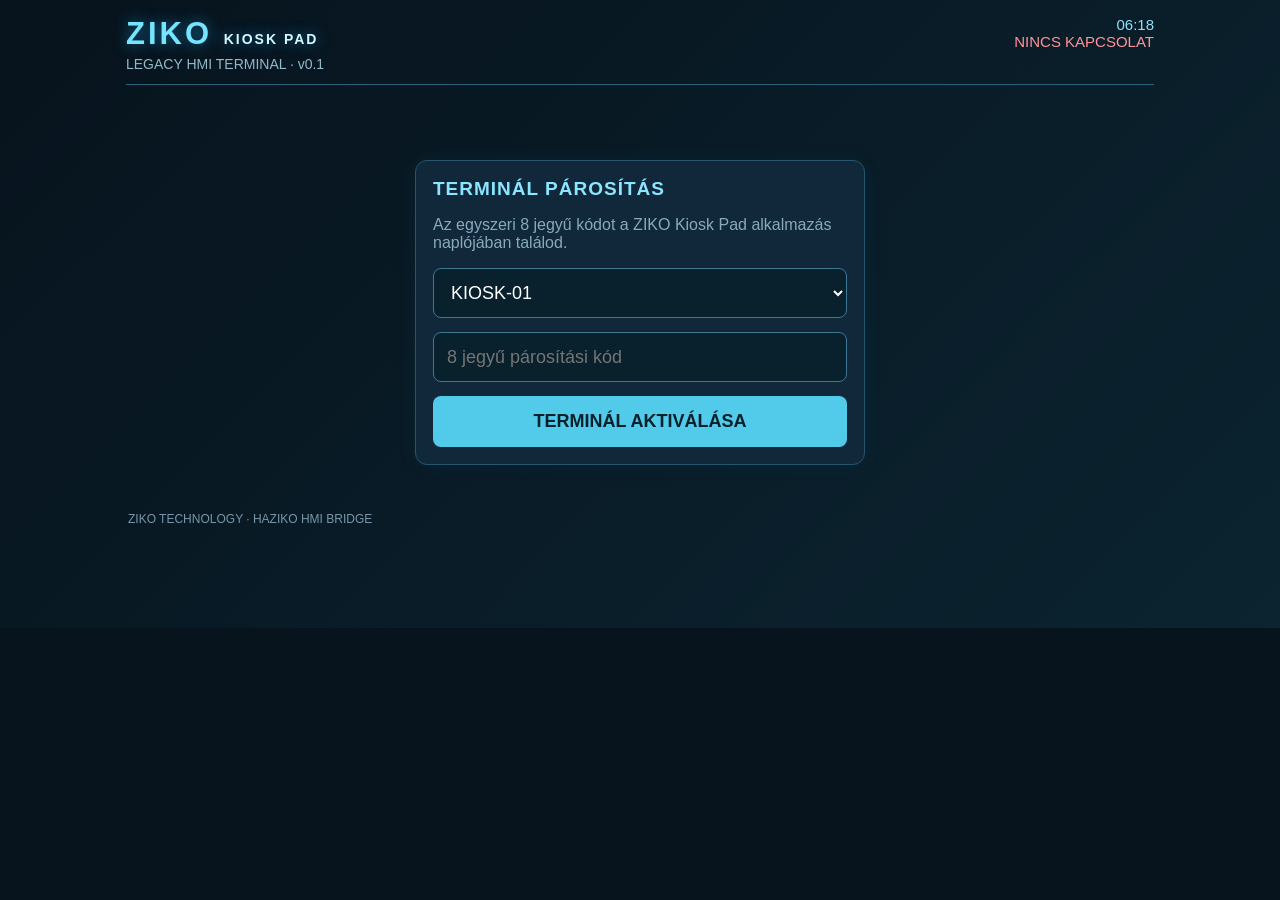
==== ziko_kiosk_pad/index.html @ 1f00a4eb "feat(kiosk): add standalone legacy iPad Kiosk Pad 0.1.0 HA app" ====
<!doctype html>
<html lang="hu"><head><meta charset="utf-8"><meta name="viewport" content="width=device-width,initial-scale=1,maximum-scale=1,user-scalable=no"><meta name="apple-mobile-web-app-capable" content="yes"><meta name="apple-mobile-web-app-status-bar-style" content="black"><title>ZIKO Kiosk Pad</title>
<style>
*{-webkit-box-sizing:border-box;box-sizing:border-box}html,body{margin:0;padding:0;min-height:100%;background:#07131d;color:#eaf8ff;font-family:Arial,Helvetica,sans-serif;-webkit-text-size-adjust:100%}body{background:linear-gradient(135deg,#07131d,#0b2430)}button,input,select{font-family:inherit;font-size:18px}button{cursor:pointer;-webkit-appearance:none}button:disabled{opacity:.4}.app{max-width:1060px;margin:0 auto;padding:16px 16px 90px}.top{border-bottom:1px solid #28617a;padding-bottom:12px;margin-bottom:16px}.brand{color:#75e4ff;font-size:31px;font-weight:bold;letter-spacing:3px;text-shadow:0 0 14px #146d9b}.brand span{color:#d4f8ff;font-size:14px;letter-spacing:2px}.sub{color:#91b9c9;font-size:14px;margin-top:4px}.status{float:right;color:#8fe0ff;font-size:15px;text-align:right}.green{color:#58e8b6!important}.red{color:#ff929a!important}.orange{color:#ffca7a!important}.panel{border:1px solid #28556c;background:#102839;border-radius:12px;padding:17px;margin:0 0 15px;box-shadow:0 0 19px rgba(13,139,192,.08)}.panel h2{font-size:19px;color:#8be5ff;letter-spacing:1px;margin:0 0 15px}.card{display:inline-block;vertical-align:top;width:48%;margin:0 1% 12px 0;padding:13px;min-height:94px;border:1px solid #35627a;background:#112f40;border-radius:10px}.card .name{font-size:17px;color:#e6f7fc;display:block}.card .value{display:block;color:#8bafc3;font-size:15px;margin-top:8px}.card .tag{display:inline-block;border-radius:18px;border:1px solid #36708b;padding:6px 10px;margin-top:8px;color:#8be1ff;font-size:14px}.card .tag.on{color:#63ffcd;border-color:#2da887;background:#134538}.card .tag.open{color:#ffba79;border-color:#d28f50;background:#402819}.card .tag.unknown{color:#9cbbc9;border-color:#476477}.card .ctrl{margin-top:10px;white-space:nowrap}.ctrl button{background:#16475e;color:#e6f9ff;border:1px solid #4291ad;border-radius:7px;padding:10px 16px;margin-right:7px;min-width:67px}.ctrl button.sel{border-color:#55efbc;color:#57ffd0;background:#124b3f}.muted{color:#88aabd}.warning{color:#ffcc81;font-size:14px;line-height:1.5}.notice{border-left:3px solid #ffb861;padding-left:12px}.nav{position:fixed;bottom:0;left:0;width:100%;background:#061522;border-top:1px solid #317c9b;text-align:center;padding:7px 3px}.nav button{display:inline-block;width:23%;padding:14px 1px;margin:0 .5%;font-size:13px;color:#9ccbdc;background:#102c3b;border:1px solid #2d6076;border-radius:8px;letter-spacing:1px}.nav button.active{color:#0a2230;background:#66d9f6;border-color:#66d9f6;font-weight:bold}.pair{max-width:450px;margin:35px auto}.pair input,.pair select{display:block;width:100%;height:50px;color:#fff;background:#08212c;border:1px solid #3d7896;border-radius:8px;padding:0 13px;margin-bottom:14px}.primary{background:#52cbea;color:#06212c;font-weight:bold;border:0;border-radius:8px;padding:15px;width:100%}.hidden{display:none!important}.foot{padding:12px 2px;color:#7897a9;font-size:12px}#message{min-height:24px;color:#f9bc7d;font-size:15px;margin:8px 0 12px}@media(max-width:560px){.brand{font-size:24px}.card{width:100%;margin-right:0}.nav button{font-size:11px;padding:13px 0}}
</style></head><body>
<div class="app"><div class="top"><div class="status"><span id="clock">--:--</span><div id="connection" class="orange">KAPCSOLÓDÁS...</div></div><div class="brand">ZIKO <span>KIOSK PAD</span></div><div class="sub"><span id="padName">LEGACY HMI TERMINAL</span> · v0.1</div></div>
<div id="message" role="status"></div>
<div id="pair" class="pair panel hidden"><h2>TERMINÁL PÁROSÍTÁS</h2><p class="muted">Az egyszeri 8 jegyű kódot a ZIKO Kiosk Pad alkalmazás naplójában találod.</p><form id="pairForm"><select id="pad" aria-label="Terminal"><option>KIOSK-01</option><option>KIOSK-02</option><option>KIOSK-03</option><option>KIOSK-04</option></select><input id="code" type="tel" pattern="[0-9]*" maxlength="8" placeholder="8 jegyű párosítási kód" autocomplete="off" required><button class="primary" type="submit">TERMINÁL AKTIVÁLÁSA</button></form></div>
<div id="main" class="hidden"><section id="home"><div class="panel"><h2>BEJÁRAT · NYÍLÁSZÁRÓK</h2><div id="contacts">Állapotok betöltése...</div></div><div class="panel"><h2>ZÁR ÁLLAPOTA</h2><div id="locks">Allapot betoltese...</div><p class="warning notice">Biztonsági üzem: zárvezérlés és riasztó kezelése még nincs engedélyezve.</p></div></section>
<section id="lights" class="hidden"><div class="panel"><h2>HÁZIKÓ · VILÁGÍTÁS</h2><div id="lightCards">Állapotok betöltése...</div><p class="muted">Az állapotok automatikusan frissülnek. A két gomb csak a kijelölt lámpát kapcsolja.</p></div></section>
<section id="media" class="hidden"><div class="panel"><h2>ZIKO MEDIA</h2><div id="mediaCards">Állapotok betöltése...</div></div></section>
<section id="system" class="hidden"><div class="panel"><h2>RENDSZER</h2><p>Kapcsolat: <strong id="sysConn">ellenorzes...</strong></p><p>Terminal: <strong id="sysPad">--</strong></p><p>Utolsó frissítés: <strong id="sysTime">--</strong></p><p class="warning">Az iPad nem tárol Home Assistant API-tokent. A fali terminálon csak az engedélyezett funkciók érhetők el.</p><button class="primary" id="reload" type="button">FELÜLET ÚJRATÖLTÉSE</button></div></section></div>
<div class="foot">ZIKO TECHNOLOGY · HAZIKO HMI BRIDGE</div></div>
<div class="nav hidden" id="nav"><button type="button" class="active" data-page="home">BEJARAT</button><button type="button" data-page="lights">FÉNYEK</button><button type="button" data-page="media">MEDIA</button><button type="button" data-page="system">RENDSZER</button></div>
<script>
(function(){'use strict';var active='home',paired=false,busy=false;function E(id){return document.getElementById(id);}function text(el,s){el.textContent=String(s);}function node(t,c){var el=document.createElement(t);if(c)el.className=c;return el;}function clear(el){while(el.firstChild)el.removeChild(el.firstChild);}function show(el,yes){el.className=el.className.replace(/\s*hidden/g,'')+(yes?'':' hidden');}function message(s){text(E('message'),s||'');}function request(method,path,data,cb){var x=new XMLHttpRequest();x.open(method,path,true);x.timeout=9000;x.setRequestHeader('X-ZIKO-Request','1');if(data)x.setRequestHeader('Content-Type','application/json');x.onreadystatechange=function(){if(x.readyState!==4)return;var o={};try{o=JSON.parse(x.responseText);}catch(ex){}cb(x.status>=200&&x.status<300,o,x.status);};x.ontimeout=function(){cb(false,{error:'Idotullepes'},0);};x.onerror=function(){cb(false,{error:'Kapcsolati hiba'},0);};x.send(data?JSON.stringify(data):null);}function conn(ok){text(E('connection'),ok?'HAZIKO ONLINE':'NINCS KAPCSOLAT');E('connection').className=ok?'green':'red';text(E('sysConn'),ok?'online':'offline');}function go(name){active=name;var names=['home','lights','media','system'];for(var i=0;i<names.length;i++)show(E(names[i]),names[i]===name);var nav=E('nav').getElementsByTagName('button');for(var j=0;j<nav.length;j++)nav[j].className=nav[j].getAttribute('data-page')===name?'active':'';}function stateTag(state,type){var t=node('span','tag'),s=state;if(state==='unavailable'||state==='unknown'||!state){s='NINCS ADAT';t.className+=' unknown';}else if(type==='contact'){s=state==='on'?'NYITVA':'ZÁRVA';if(state==='on')t.className+=' open';else t.className+=' on';}else if(type==='light'){s=state==='on'?'BEKAPCSOLVA':'KIKAPCSOLVA';if(state==='on')t.className+=' on';}else if(type==='lock'){s=state==='locked'?'ZÁRVA':state==='unlocked'?'NYITVA':'ISMERETLEN';if(state==='locked')t.className+=' on';if(state==='unlocked')t.className+=' open';}text(t,s);return t;}function command(id,action){if(busy)return;busy=true;message('Parancs küldése...');request('POST','/api/command',{id:id,action:action},function(ok,o){busy=false;if(!ok){message(o.error||'Parancshiba');conn(false);}else{message('Parancs elküldve');setTimeout(refresh,900);}});}function addBtn(parent,label,id,action,selected){var b=node('button',selected?'sel':'');b.type='button';text(b,label);b.onclick=function(){command(id,action);};parent.appendChild(b);}function cards(container,items,type){var target=E(container);clear(target);if(!items||!items.length){text(target,'Nincs adat');return;}for(var i=0;i<items.length;i++){var o=items[i],c=node('div','card'),n=node('span','name');text(n,o.label);c.appendChild(n);c.appendChild(stateTag(o.state,type));if(type==='light'){var ctr=node('div','ctrl');addBtn(ctr,'BE',o.id,'on',o.state==='on');addBtn(ctr,'KI',o.id,'off',o.state==='off');c.appendChild(ctr);}if(type==='media'){var controls=node('div','ctrl');addBtn(controls,'▶ / ❚❚',o.id,'play_pause',false);addBtn(controls,'−',o.id,'volume_down',false);addBtn(controls,'+',o.id,'volume_up',false);c.appendChild(controls);}target.appendChild(c);}}function refresh(){if(!paired)return;request('GET','/api/state',null,function(ok,o,status){conn(ok&&o.ok);if(ok&&o.ok){cards('contacts',o.items.contacts,'contact');cards('locks',o.items.locks,'lock');cards('lightCards',o.items.lights,'light');cards('mediaCards',o.items.media,'media');text(E('sysTime'),new Date(o.ts*1000).toLocaleTimeString());message('');}else{message(o.error||'A Házikó nem érhető el');if(status===401){paired=false;init();}}});}function init(){request('GET','/api/status',null,function(ok,o){paired=!!(ok&&o.paired);show(E('pair'),!paired);show(E('main'),paired);show(E('nav'),paired);if(paired){text(E('padName'),o.pad);text(E('sysPad'),o.pad);go('home');refresh();}else{conn(false);}});}E('pairForm').onsubmit=function(e){if(e&&e.preventDefault)e.preventDefault();request('POST','/api/pair',{code:E('code').value,pad:E('pad').value},function(ok,o){if(!ok){message(o.error||'Párosítás sikertelen');}else{E('code').value='';message('Terminál párosítva');init();}});return false;};E('reload').onclick=function(){window.location.reload(true);};var buttons=E('nav').getElementsByTagName('button');for(var i=0;i<buttons.length;i++){buttons[i].onclick=function(){go(this.getAttribute('data-page'));};}function clock(){var d=new Date();text(E('clock'),('0'+d.getHours()).slice(-2)+':'+('0'+d.getMinutes()).slice(-2));}clock();setInterval(clock,15000);setInterval(refresh,8000);init();})();
</script></body></html>
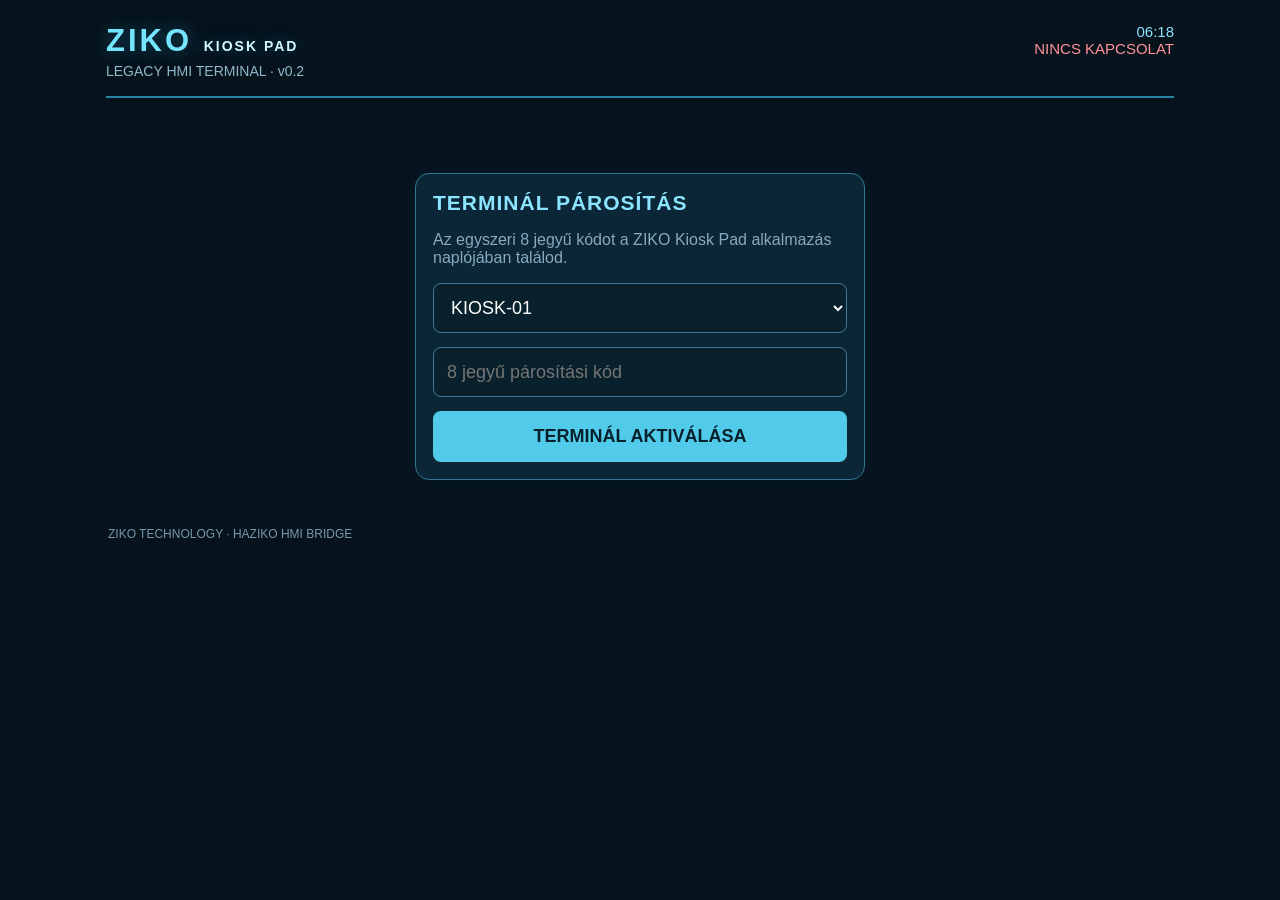
==== commit 7654a977: "feat(kiosk): v0.2 unified entrance HMI with guarded swipe and per-pad profiles" ====
--- a/ziko_kiosk_pad/index.html
+++ b/ziko_kiosk_pad/index.html
@@ -2,16 +2,74 @@
 <html lang="hu"><head><meta charset="utf-8"><meta name="viewport" content="width=device-width,initial-scale=1,maximum-scale=1,user-scalable=no"><meta name="apple-mobile-web-app-capable" content="yes"><meta name="apple-mobile-web-app-status-bar-style" content="black"><title>ZIKO Kiosk Pad</title>
 <style>
 *{-webkit-box-sizing:border-box;box-sizing:border-box}html,body{margin:0;padding:0;min-height:100%;background:#07131d;color:#eaf8ff;font-family:Arial,Helvetica,sans-serif;-webkit-text-size-adjust:100%}body{background:linear-gradient(135deg,#07131d,#0b2430)}button,input,select{font-family:inherit;font-size:18px}button{cursor:pointer;-webkit-appearance:none}button:disabled{opacity:.4}.app{max-width:1060px;margin:0 auto;padding:16px 16px 90px}.top{border-bottom:1px solid #28617a;padding-bottom:12px;margin-bottom:16px}.brand{color:#75e4ff;font-size:31px;font-weight:bold;letter-spacing:3px;text-shadow:0 0 14px #146d9b}.brand span{color:#d4f8ff;font-size:14px;letter-spacing:2px}.sub{color:#91b9c9;font-size:14px;margin-top:4px}.status{float:right;color:#8fe0ff;font-size:15px;text-align:right}.green{color:#58e8b6!important}.red{color:#ff929a!important}.orange{color:#ffca7a!important}.panel{border:1px solid #28556c;background:#102839;border-radius:12px;padding:17px;margin:0 0 15px;box-shadow:0 0 19px rgba(13,139,192,.08)}.panel h2{font-size:19px;color:#8be5ff;letter-spacing:1px;margin:0 0 15px}.card{display:inline-block;vertical-align:top;width:48%;margin:0 1% 12px 0;padding:13px;min-height:94px;border:1px solid #35627a;background:#112f40;border-radius:10px}.card .name{font-size:17px;color:#e6f7fc;display:block}.card .value{display:block;color:#8bafc3;font-size:15px;margin-top:8px}.card .tag{display:inline-block;border-radius:18px;border:1px solid #36708b;padding:6px 10px;margin-top:8px;color:#8be1ff;font-size:14px}.card .tag.on{color:#63ffcd;border-color:#2da887;background:#134538}.card .tag.open{color:#ffba79;border-color:#d28f50;background:#402819}.card .tag.unknown{color:#9cbbc9;border-color:#476477}.card .ctrl{margin-top:10px;white-space:nowrap}.ctrl button{background:#16475e;color:#e6f9ff;border:1px solid #4291ad;border-radius:7px;padding:10px 16px;margin-right:7px;min-width:67px}.ctrl button.sel{border-color:#55efbc;color:#57ffd0;background:#124b3f}.muted{color:#88aabd}.warning{color:#ffcc81;font-size:14px;line-height:1.5}.notice{border-left:3px solid #ffb861;padding-left:12px}.nav{position:fixed;bottom:0;left:0;width:100%;background:#061522;border-top:1px solid #317c9b;text-align:center;padding:7px 3px}.nav button{display:inline-block;width:23%;padding:14px 1px;margin:0 .5%;font-size:13px;color:#9ccbdc;background:#102c3b;border:1px solid #2d6076;border-radius:8px;letter-spacing:1px}.nav button.active{color:#0a2230;background:#66d9f6;border-color:#66d9f6;font-weight:bold}.pair{max-width:450px;margin:35px auto}.pair input,.pair select{display:block;width:100%;height:50px;color:#fff;background:#08212c;border:1px solid #3d7896;border-radius:8px;padding:0 13px;margin-bottom:14px}.primary{background:#52cbea;color:#06212c;font-weight:bold;border:0;border-radius:8px;padding:15px;width:100%}.hidden{display:none!important}.foot{padding:12px 2px;color:#7897a9;font-size:12px}#message{min-height:24px;color:#f9bc7d;font-size:15px;margin:8px 0 12px}@media(max-width:560px){.brand{font-size:24px}.card{width:100%;margin-right:0}.nav button{font-size:11px;padding:13px 0}}
+
+/* ZIKO HMI v0.2: iOS9 Safari touch-first */
+html,body{-webkit-tap-highlight-color:transparent}
+body{background:#06131d}
+.app{padding:16px 16px 104px;max-width:1100px}
+.top{border-bottom:2px solid #2783a0;padding:7px 0 17px}
+.brand{text-shadow:0 0 18px rgba(62,205,255,.35)}
+.panel{background:#0b2636;border:1px solid #307692;border-radius:14px}
+.panel h2{font-size:21px}
+.entry-panel{border-color:#39b6ca;box-shadow:0 0 20px rgba(45,181,222,.18)}
+.entry-panel h2{font-size:24px;color:#9aefff}
+.entry-sub{color:#90c4d8;font-size:15px}
+.entry-row{padding:15px 0 3px;border-top:1px solid #28647f}
+.entry-row h3{margin:0 0 11px;font-size:14px;letter-spacing:2px;color:#74e9ff}
+.entry-row .card{width:31%;margin:0 1% 11px 0;min-height:82px;background:#0c3041}
+.entry-row .card .name{font-size:15px}
+.entry-row .tag{font-size:13px}
+.entry-summary{color:#69eaba;padding:3px 0 14px;font-size:16px;font-weight:bold}
+.entry-lock .card{width:100%;margin-right:0;min-height:79px}
+.unlock-title{color:#8ee7fa;font-size:13px;letter-spacing:2px}
+.slide-track{position:relative;height:68px;max-width:600px;width:100%;background:#081b29;border:1px solid #3988ac;border-radius:40px;overflow:hidden;-webkit-user-select:none;user-select:none}
+.slide-fill{position:absolute;top:0;left:0;width:0;height:100%;background:#116f91;opacity:.7;transition:width .27s ease;-webkit-transition:width .27s ease}
+.slide-knob{position:absolute;z-index:2;top:4px;left:4px;width:57px;height:57px;border:1px solid #b8faff;border-radius:40px;background:#6cd6f3;box-shadow:0 0 16px #2687a4;text-align:center;color:#082532;font-size:32px;font-weight:bold;line-height:55px;cursor:move;transition:left .27s ease;-webkit-transition:left .27s ease}
+.slide-track.drag .slide-knob,.slide-track.drag .slide-fill{transition:none;-webkit-transition:none}
+.slide-label{position:absolute;left:70px;right:5px;top:25px;text-align:center;color:#cfecf5;font-size:14px;pointer-events:none}
+.slide-info{min-height:31px;color:#ffca81;line-height:1.4;margin:13px 0 4px;font-size:14px}
+.profiletag{float:right;border:1px solid #387d94;border-radius:15px;color:#9ac9d6;font-size:11px;padding:6px 9px}
+.profilehint{color:#94bcc9;font-size:14px}
+.quick-panel .card{width:31%;min-height:133px}
+.quick-panel .ctrl button,.card .ctrl button{min-width:64px;min-height:46px}
+.nav{border-top:2px solid #297b97}
+.nav button{min-height:53px}
+@media(max-width:760px){.entry-row .card,.quick-panel .card{width:48%}.brand{font-size:27px}}
+@media(max-width:520px){.entry-row .card,.quick-panel .card{width:100%}.slide-label{font-size:11px;top:26px}}
 </style></head><body>
-<div class="app"><div class="top"><div class="status"><span id="clock">--:--</span><div id="connection" class="orange">KAPCSOLÓDÁS...</div></div><div class="brand">ZIKO <span>KIOSK PAD</span></div><div class="sub"><span id="padName">LEGACY HMI TERMINAL</span> · v0.1</div></div>
+<div class="app"><div class="top"><div class="status"><span id="clock">--:--</span><div id="connection" class="orange">KAPCSOLÓDÁS...</div></div><div class="brand">ZIKO <span>KIOSK PAD</span></div><div class="sub"><span id="padName">LEGACY HMI TERMINAL</span> · v0.2</div></div>
 <div id="message" role="status"></div>
 <div id="pair" class="pair panel hidden"><h2>TERMINÁL PÁROSÍTÁS</h2><p class="muted">Az egyszeri 8 jegyű kódot a ZIKO Kiosk Pad alkalmazás naplójában találod.</p><form id="pairForm"><select id="pad" aria-label="Terminal"><option>KIOSK-01</option><option>KIOSK-02</option><option>KIOSK-03</option><option>KIOSK-04</option></select><input id="code" type="tel" pattern="[0-9]*" maxlength="8" placeholder="8 jegyű párosítási kód" autocomplete="off" required><button class="primary" type="submit">TERMINÁL AKTIVÁLÁSA</button></form></div>
-<div id="main" class="hidden"><section id="home"><div class="panel"><h2>BEJÁRAT · NYÍLÁSZÁRÓK</h2><div id="contacts">Állapotok betöltése...</div></div><div class="panel"><h2>ZÁR ÁLLAPOTA</h2><div id="locks">Allapot betoltese...</div><p class="warning notice">Biztonsági üzem: zárvezérlés és riasztó kezelése még nincs engedélyezve.</p></div></section>
+<div id="main" class="hidden"><section id="home">
+<div class="panel entry-panel" id="entryPanel">
+<h2>ZIKO ACCESS · BEJÁRAT</h2><p class="entry-sub">Ajtók, ablakok és a bejárati zár egyetlen blokkban.</p>
+<div class="entry-summary" id="entrySummary">Állapotok betöltése...</div>
+<div class="entry-row"><h3>AJTÓK</h3><div id="entryDoors">Betöltés...</div></div>
+<div class="entry-row"><h3>ABLAKOK</h3><div id="entryWindows">Betöltés...</div></div>
+<div class="entry-row entry-lock"><h3>BEJÁRATI AJTÓ ZÁRJA</h3><div id="entryLocks">Betöltés...</div>
+<p class="unlock-title">NYITÁS · BALRÓL JOBBRA</p>
+<div id="slideTrack" class="slide-track" role="group" aria-label="Ajtónyitás csúsztatással"><div class="slide-fill" id="slideFill"></div><div class="slide-knob" id="slideKnob" tabindex="0" role="button" aria-label="Húzd jobbra a nyitáshoz">&#187;</div><div class="slide-label">HÚZD JOBBRA A NYITÁSHOZ</div></div>
+<p id="slideInfo" class="slide-info">Védett nyitási kapcsolat előkészítés alatt: tényleges nyitás még tiltva.</p></div></div>
+<div class="panel quick-panel"><span class="profiletag">LEGACY HMI</span><h2 id="homeTitle">KIOSK-01 · BEJÁRAT</h2><p class="profilehint" id="homeHint">Személyre szabott gyorsvezérlők</p><div id="homeQuick">Betöltés...</div></div>
+</section>
 <section id="lights" class="hidden"><div class="panel"><h2>HÁZIKÓ · VILÁGÍTÁS</h2><div id="lightCards">Állapotok betöltése...</div><p class="muted">Az állapotok automatikusan frissülnek. A két gomb csak a kijelölt lámpát kapcsolja.</p></div></section>
 <section id="media" class="hidden"><div class="panel"><h2>ZIKO MEDIA</h2><div id="mediaCards">Állapotok betöltése...</div></div></section>
 <section id="system" class="hidden"><div class="panel"><h2>RENDSZER</h2><p>Kapcsolat: <strong id="sysConn">ellenorzes...</strong></p><p>Terminal: <strong id="sysPad">--</strong></p><p>Utolsó frissítés: <strong id="sysTime">--</strong></p><p class="warning">Az iPad nem tárol Home Assistant API-tokent. A fali terminálon csak az engedélyezett funkciók érhetők el.</p><button class="primary" id="reload" type="button">FELÜLET ÚJRATÖLTÉSE</button></div></section></div>
 <div class="foot">ZIKO TECHNOLOGY · HAZIKO HMI BRIDGE</div></div>
 <div class="nav hidden" id="nav"><button type="button" class="active" data-page="home">BEJARAT</button><button type="button" data-page="lights">FÉNYEK</button><button type="button" data-page="media">MEDIA</button><button type="button" data-page="system">RENDSZER</button></div>
 <script>
-(function(){'use strict';var active='home',paired=false,busy=false;function E(id){return document.getElementById(id);}function text(el,s){el.textContent=String(s);}function node(t,c){var el=document.createElement(t);if(c)el.className=c;return el;}function clear(el){while(el.firstChild)el.removeChild(el.firstChild);}function show(el,yes){el.className=el.className.replace(/\s*hidden/g,'')+(yes?'':' hidden');}function message(s){text(E('message'),s||'');}function request(method,path,data,cb){var x=new XMLHttpRequest();x.open(method,path,true);x.timeout=9000;x.setRequestHeader('X-ZIKO-Request','1');if(data)x.setRequestHeader('Content-Type','application/json');x.onreadystatechange=function(){if(x.readyState!==4)return;var o={};try{o=JSON.parse(x.responseText);}catch(ex){}cb(x.status>=200&&x.status<300,o,x.status);};x.ontimeout=function(){cb(false,{error:'Idotullepes'},0);};x.onerror=function(){cb(false,{error:'Kapcsolati hiba'},0);};x.send(data?JSON.stringify(data):null);}function conn(ok){text(E('connection'),ok?'HAZIKO ONLINE':'NINCS KAPCSOLAT');E('connection').className=ok?'green':'red';text(E('sysConn'),ok?'online':'offline');}function go(name){active=name;var names=['home','lights','media','system'];for(var i=0;i<names.length;i++)show(E(names[i]),names[i]===name);var nav=E('nav').getElementsByTagName('button');for(var j=0;j<nav.length;j++)nav[j].className=nav[j].getAttribute('data-page')===name?'active':'';}function stateTag(state,type){var t=node('span','tag'),s=state;if(state==='unavailable'||state==='unknown'||!state){s='NINCS ADAT';t.className+=' unknown';}else if(type==='contact'){s=state==='on'?'NYITVA':'ZÁRVA';if(state==='on')t.className+=' open';else t.className+=' on';}else if(type==='light'){s=state==='on'?'BEKAPCSOLVA':'KIKAPCSOLVA';if(state==='on')t.className+=' on';}else if(type==='lock'){s=state==='locked'?'ZÁRVA':state==='unlocked'?'NYITVA':'ISMERETLEN';if(state==='locked')t.className+=' on';if(state==='unlocked')t.className+=' open';}text(t,s);return t;}function command(id,action){if(busy)return;busy=true;message('Parancs küldése...');request('POST','/api/command',{id:id,action:action},function(ok,o){busy=false;if(!ok){message(o.error||'Parancshiba');conn(false);}else{message('Parancs elküldve');setTimeout(refresh,900);}});}function addBtn(parent,label,id,action,selected){var b=node('button',selected?'sel':'');b.type='button';text(b,label);b.onclick=function(){command(id,action);};parent.appendChild(b);}function cards(container,items,type){var target=E(container);clear(target);if(!items||!items.length){text(target,'Nincs adat');return;}for(var i=0;i<items.length;i++){var o=items[i],c=node('div','card'),n=node('span','name');text(n,o.label);c.appendChild(n);c.appendChild(stateTag(o.state,type));if(type==='light'){var ctr=node('div','ctrl');addBtn(ctr,'BE',o.id,'on',o.state==='on');addBtn(ctr,'KI',o.id,'off',o.state==='off');c.appendChild(ctr);}if(type==='media'){var controls=node('div','ctrl');addBtn(controls,'▶ / ❚❚',o.id,'play_pause',false);addBtn(controls,'−',o.id,'volume_down',false);addBtn(controls,'+',o.id,'volume_up',false);c.appendChild(controls);}target.appendChild(c);}}function refresh(){if(!paired)return;request('GET','/api/state',null,function(ok,o,status){conn(ok&&o.ok);if(ok&&o.ok){cards('contacts',o.items.contacts,'contact');cards('locks',o.items.locks,'lock');cards('lightCards',o.items.lights,'light');cards('mediaCards',o.items.media,'media');text(E('sysTime'),new Date(o.ts*1000).toLocaleTimeString());message('');}else{message(o.error||'A Házikó nem érhető el');if(status===401){paired=false;init();}}});}function init(){request('GET','/api/status',null,function(ok,o){paired=!!(ok&&o.paired);show(E('pair'),!paired);show(E('main'),paired);show(E('nav'),paired);if(paired){text(E('padName'),o.pad);text(E('sysPad'),o.pad);go('home');refresh();}else{conn(false);}});}E('pairForm').onsubmit=function(e){if(e&&e.preventDefault)e.preventDefault();request('POST','/api/pair',{code:E('code').value,pad:E('pad').value},function(ok,o){if(!ok){message(o.error||'Párosítás sikertelen');}else{E('code').value='';message('Terminál párosítva');init();}});return false;};E('reload').onclick=function(){window.location.reload(true);};var buttons=E('nav').getElementsByTagName('button');for(var i=0;i<buttons.length;i++){buttons[i].onclick=function(){go(this.getAttribute('data-page'));};}function clock(){var d=new Date();text(E('clock'),('0'+d.getHours()).slice(-2)+':'+('0'+d.getMinutes()).slice(-2));}clock();setInterval(clock,15000);setInterval(refresh,8000);init();})();
+(function(){'use strict';var active='home',paired=false,busy=false,currentPad='KIOSK-01',online=false,refreshing=false;function E(id){return document.getElementById(id);}function text(el,s){el.textContent=String(s);}function node(t,c){var el=document.createElement(t);if(c)el.className=c;return el;}function clear(el){while(el.firstChild)el.removeChild(el.firstChild);}function show(el,yes){el.className=el.className.replace(/\s*hidden/g,'')+(yes?'':' hidden');}function message(s){text(E('message'),s||'');}function request(method,path,data,cb){var x=new XMLHttpRequest();x.open(method,path,true);x.timeout=9000;x.setRequestHeader('X-ZIKO-Request','1');if(data)x.setRequestHeader('Content-Type','application/json');x.onreadystatechange=function(){if(x.readyState!==4)return;var o={};try{o=JSON.parse(x.responseText);}catch(ex){}cb(x.status>=200&&x.status<300,o,x.status);};x.ontimeout=function(){cb(false,{error:'Idotullepes'},0);};x.onerror=function(){cb(false,{error:'Kapcsolati hiba'},0);};x.send(data?JSON.stringify(data):null);}function conn(ok){online=!!ok;text(E('connection'),ok?'HAZIKO ONLINE':'NINCS KAPCSOLAT');E('connection').className=ok?'green':'red';text(E('sysConn'),ok?'online':'offline');var bs=E('main').getElementsByTagName('button');for(var i=0;i<bs.length;i++){if(bs[i].getAttribute('data-command')==='1')bs[i].disabled=!online;}}function go(name){var names=['home','lights','media','system'];if(names.indexOf(name)<0)name='home';active=name;for(var i=0;i<names.length;i++)show(E(names[i]),names[i]===name);var nav=E('nav').getElementsByTagName('button');for(var j=0;j<nav.length;j++)nav[j].className=nav[j].getAttribute('data-page')===name?'active':'';try{localStorage.setItem('ziko.tab.'+currentPad,name);}catch(e){}}function stateTag(state,type){var t=node('span','tag'),s=state;if(state==='unavailable'||state==='unknown'||!state){s='NINCS ADAT';t.className+=' unknown';}else if(type==='contact'){s=state==='on'?'NYITVA':'ZÁRVA';if(state==='on')t.className+=' open';else t.className+=' on';}else if(type==='light'){s=state==='on'?'BEKAPCSOLVA':'KIKAPCSOLVA';if(state==='on')t.className+=' on';}else if(type==='lock'){s=state==='locked'?'ZÁRVA':state==='unlocked'?'NYITVA':'ISMERETLEN';if(state==='locked')t.className+=' on';if(state==='unlocked')t.className+=' open';}text(t,s);return t;}function command(id,action){if(!online){message('A Házikó offline.');return;}if(busy)return;busy=true;message('Parancs küldése...');request('POST','/api/command',{id:id,action:action},function(ok,o){busy=false;if(!ok){message(o.error||'Parancshiba');conn(false);}else{message('Parancs elküldve');setTimeout(refresh,900);}});}function addBtn(parent,label,id,action,selected){var b=node('button',selected?'sel':'');b.type='button';b.setAttribute('data-command','1');b.disabled=!online;text(b,label);b.onclick=function(){command(id,action);};parent.appendChild(b);}function cards(container,items,type){var target=E(container);clear(target);if(!items||!items.length){text(target,'Nincs adat');return;}for(var i=0;i<items.length;i++){var o=items[i],c=node('div','card'),n=node('span','name');text(n,o.label);c.appendChild(n);c.appendChild(stateTag(o.state,type));if(type==='light'){var ctr=node('div','ctrl');addBtn(ctr,'BE',o.id,'on',o.state==='on');addBtn(ctr,'KI',o.id,'off',o.state==='off');c.appendChild(ctr);}if(type==='media'){var controls=node('div','ctrl');addBtn(controls,'▶ / ❚❚',o.id,'play_pause',false);addBtn(controls,'−',o.id,'volume_down',false);addBtn(controls,'+',o.id,'volume_up',false);c.appendChild(controls);}target.appendChild(c);}}
+function profileSetup(){var ps={'KIOSK-01':{name:'BEJÁRAT',hint:'Előszoba · fények · nyílászárók',ids:['light.awox_eglo_zm_rgb_tw','light.led_izzo_wifi_2','light.furdoszoba_furdoszoba_lampa_hb_1_kapcsolo']},'KIOSK-02':{name:'NAGYSZOBA',hint:'Nagyszoba · fények · TV',ids:['light.led_izzo_wifi','light.nagyszoba_osszes_feny','media_player.nagyszoba_nagyszoba_tv']},'KIOSK-03':{name:'KONYHA',hint:'Konyha · nappali',ids:['light.awox_eglo_zm_rgb_tw','light.led_izzo_wifi_2']},'KIOSK-04':{name:'MÉDIA',hint:'TV · média',ids:['media_player.nagyszoba_nagyszoba_tv','light.nagyszoba_osszes_feny']}};var p=ps[currentPad]||ps['KIOSK-01'];text(E('homeTitle'),currentPad+' · '+p.name);text(E('homeHint'),p.hint);show(E('entryPanel'),currentPad==='KIOSK-01');return p;}
+function quick(items){var p=profileSetup(),target=E('homeQuick'),all=(items.lights||[]).concat(items.media||[]);clear(target);for(var i=0;i<p.ids.length;i++){var o=null;for(var j=0;j<all.length;j++)if(all[j].id===p.ids[i]){o=all[j];break;}if(!o)continue;var typ=o.id.indexOf('media_player.')===0?'media':'light',card=node('div','card'),title=node('span','name'),ctrl=node('div','ctrl');text(title,o.label);card.appendChild(title);card.appendChild(stateTag(o.state,typ));if(typ==='light'){addBtn(ctrl,'BE',o.id,'on',o.state==='on');addBtn(ctrl,'KI',o.id,'off',o.state==='off');}else{addBtn(ctrl,'▶ / ❚❚',o.id,'play_pause',false);addBtn(ctrl,'−',o.id,'volume_down',false);addBtn(ctrl,'+',o.id,'volume_up',false);}card.appendChild(ctrl);target.appendChild(card);}if(!target.firstChild)text(target,'Nincs elérhető eszköz.');}
+function entry(items){var c=items.contacts||[],doors=[],windows=[],opened=0,missing=0;for(var i=0;i<c.length;i++){var v=c[i];if(v.state==='on')opened++;if(v.state==='unavailable'||v.state==='unknown')missing++;if(v.id==='binary_sensor.ewelink_snzb_04p_contact'||v.id==='binary_sensor.ewelink_snzb_04p_contact_2'||v.id==='binary_sensor.door_sensor_ajto')doors.push(v);else windows.push(v);}cards('entryDoors',doors,'contact');cards('entryWindows',windows,'contact');cards('entryLocks',items.locks,'lock');text(E('entrySummary'),opened?'NYITOTT NYÍLÁSZÁRÓ: '+opened:missing?'NINCS NYITOTT ÉRZÉKELŐ · '+missing+' NINCS ADAT':'MINDEN NYÍLÁSZÁRÓ ZÁRVA');E('entrySummary').className='entry-summary '+(opened||missing?'orange':'green');}
+function savedPage(){var t='home';try{t=localStorage.getItem('ziko.tab.'+currentPad)||'home';}catch(e){}return t;}
+function setupSlide(){var track=E('slideTrack'),knob=E('slideKnob'),fill=E('slideFill'),info=E('slideInfo'),drag=false,x=0,delta=0;
+function maximum(){return Math.max(1,track.offsetWidth-knob.offsetWidth-8);}
+function point(e){if(e.touches&&e.touches.length)return e.touches[0].pageX;if(e.changedTouches&&e.changedTouches.length)return e.changedTouches[0].pageX;return e.pageX||0;}
+function reset(){drag=false;track.className='slide-track';knob.style.left='4px';fill.style.width='0px';}
+function start(e){if(!paired||!online||currentPad!=='KIOSK-01'){text(info,'Nincs kapcsolat vagy jogosult terminál.');return;}x=point(e);delta=0;drag=true;track.className='slide-track drag';if(e.preventDefault)e.preventDefault();}
+function move(e){if(!drag)return;delta=Math.min(maximum(),Math.max(0,point(e)-x));knob.style.left=(4+delta)+'px';fill.style.width=(57+delta)+'px';if(e.preventDefault)e.preventDefault();}
+function stop(e){if(!drag)return;drag=false;track.className='slide-track';if(delta>=maximum()*.88){knob.style.left=(4+maximum())+'px';fill.style.width='100%';text(info,'Nyitási kérés ellenőrzése...');request('POST','/api/unlock',{confirm:'slide'},function(ok,o){text(info,ok?'Nyitási parancs elküldve':o.error||'Nyitás biztonsági okból tiltva.');});setTimeout(reset,950);}else{reset();text(info,'A nyitáshoz húzd végig a sávot.');}if(e&&e.preventDefault)e.preventDefault();}
+knob.addEventListener('touchstart',start,false);knob.addEventListener('touchmove',move,false);knob.addEventListener('touchend',stop,false);knob.addEventListener('touchcancel',reset,false);knob.addEventListener('mousedown',start,false);document.addEventListener('mousemove',move,false);document.addEventListener('mouseup',stop,false);knob.addEventListener('keydown',function(e){if(e.keyCode===13||e.keyCode===32){text(info,'A nyitási gesztus csak teljes húzással működik.');if(e.preventDefault)e.preventDefault();}},false);}
+function refresh(){if(!paired||refreshing)return;refreshing=true;request('GET','/api/state',null,function(ok,o,status){refreshing=false;conn(ok&&o.ok);if(ok&&o.ok){entry(o.items);quick(o.items);cards('lightCards',o.items.lights,'light');cards('mediaCards',o.items.media,'media');text(E('sysTime'),new Date(o.ts*1000).toLocaleTimeString());message('');}else{message(o.error||'A Házikó nem érhető el');if(status===401){paired=false;init();}}});}function init(){request('GET','/api/status',null,function(ok,o){paired=!!(ok&&o.paired);show(E('pair'),!paired);show(E('main'),paired);show(E('nav'),paired);if(paired){currentPad=o.pad||'KIOSK-01';text(E('padName'),currentPad);text(E('sysPad'),currentPad);profileSetup();go(savedPage());refresh();}else{conn(false);}});}E('pairForm').onsubmit=function(e){if(e&&e.preventDefault)e.preventDefault();request('POST','/api/pair',{code:E('code').value,pad:E('pad').value},function(ok,o){if(!ok){message(o.error||'Párosítás sikertelen');}else{E('code').value='';message('Terminál párosítva');init();}});return false;};E('reload').onclick=function(){window.location.reload(true);};var buttons=E('nav').getElementsByTagName('button');for(var i=0;i<buttons.length;i++){buttons[i].onclick=function(){go(this.getAttribute('data-page'));};}function clock(){var d=new Date();text(E('clock'),('0'+d.getHours()).slice(-2)+':'+('0'+d.getMinutes()).slice(-2));}clock();setInterval(clock,15000);setInterval(refresh,6000);window.addEventListener('pageshow',function(){if(paired)setTimeout(refresh,100);},false);window.addEventListener('focus',function(){if(paired)setTimeout(refresh,100);},false);document.addEventListener('visibilitychange',function(){if(!document.hidden&&paired)setTimeout(refresh,100);},false);setupSlide();init();})();
 </script></body></html>
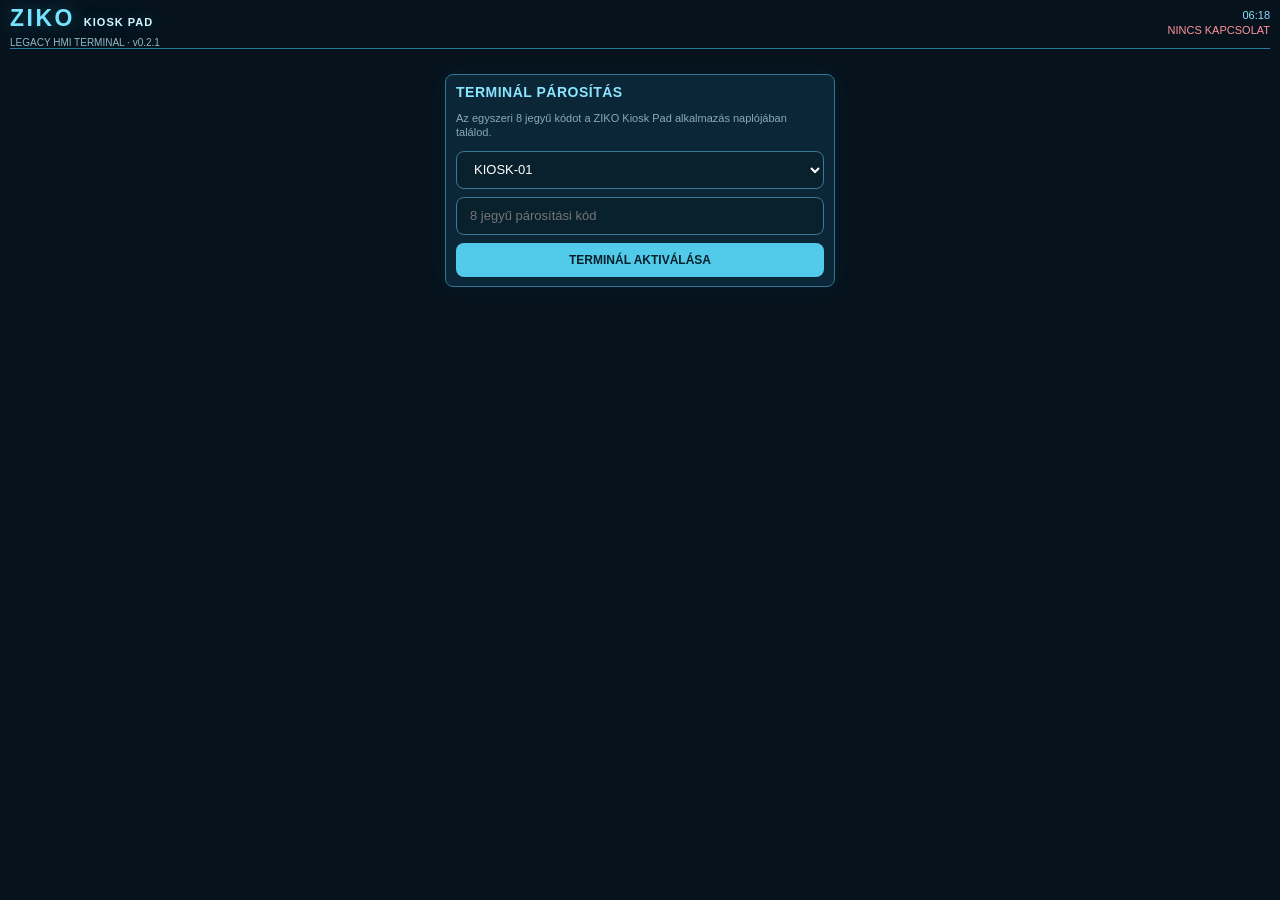
==== commit d3f7076f: "feat(kiosk): v0.2.1 compact fixed-screen no-scroll iPad HMI" ====
--- a/ziko_kiosk_pad/index.html
+++ b/ziko_kiosk_pad/index.html
@@ -36,8 +36,92 @@
 .nav button{min-height:53px}
 @media(max-width:760px){.entry-row .card,.quick-panel .card{width:48%}.brand{font-size:27px}}
 @media(max-width:520px){.entry-row .card,.quick-panel .card{width:100%}.slide-label{font-size:11px;top:26px}}
+
+/* ZIKO Kiosk Pad 0.2.1 -- iOS9 fixed viewport, zero-scroll pages */
+html,body{position:fixed!important;top:0;left:0;width:100%!important;height:100%!important;min-height:0!important;max-width:100%!important;overflow:hidden!important;margin:0!important;padding:0!important}
+body{font-size:12px!important}
+.app{position:absolute!important;top:0;left:0;width:100%;height:100%;max-width:none!important;margin:0!important;padding:0 10px!important;overflow:hidden!important}
+.top{position:absolute;top:0;left:10px;right:10px;height:49px!important;padding:4px 0 3px!important;margin:0!important;border-bottom:1px solid #287b94!important}
+.brand{font-size:23px!important;line-height:29px;letter-spacing:2.5px!important}
+.brand span{font-size:11px!important;letter-spacing:1px!important}
+.sub{font-size:10px!important;margin-top:0!important}
+.status{font-size:11px!important;padding-top:4px;line-height:1.4}
+#message{position:absolute;top:51px;left:10px;right:10px;height:18px;min-height:0!important;margin:0!important;padding:0!important;white-space:nowrap;overflow:hidden;text-overflow:ellipsis;font-size:11px!important}
+#main{position:absolute;left:10px;right:10px;top:72px;bottom:59px;width:auto;overflow:hidden!important}
+#main>section{width:100%;height:auto;max-width:100%;overflow:visible;-webkit-transform-origin:0 0;transform-origin:0 0}
+.foot{display:none!important}
+.panel{padding:9px 10px!important;margin:0 0 8px!important;border-radius:8px!important}
+.panel h2{font-size:15px!important;line-height:1.15!important;margin:0 0 7px!important;letter-spacing:.5px!important}
+.panel p{line-height:1.3}
+#home{font-size:0;white-space:nowrap}
+#home>.panel{font-size:12px!important;display:inline-block;vertical-align:top;white-space:normal}
+#home>.panel.hidden{display:none!important}
+#entryPanel{width:61.4%;margin-right:1.2%!important}
+#home>.quick-panel{width:37.4%}
+#home.no-entry>.quick-panel{width:100%;margin-left:0!important}
+.entry-panel h2{font-size:16px!important}
+.entry-sub{font-size:10px!important;margin:0 0 7px!important;line-height:1.2}
+.entry-summary{font-size:11px!important;padding:1px 0 6px!important;line-height:1.2}
+.entry-row{padding:7px 0 1px!important}
+.entry-row h3{font-size:10px!important;letter-spacing:1.2px!important;line-height:1.2;margin:0 0 6px!important}
+.entry-row .card{display:inline-block;width:32.4%!important;min-height:0!important;height:49px!important;padding:5px 6px!important;margin:0 .6% 5px 0!important;border-radius:6px!important;overflow:hidden}
+.entry-row .card .name{display:block;font-size:11px!important;line-height:1.25!important;white-space:nowrap;overflow:hidden;text-overflow:ellipsis}
+.entry-row .card .tag{font-size:10px!important;line-height:1.2!important;padding:2px 6px!important;margin:4px 0 0!important;border-radius:12px!important}
+.entry-lock .card{display:block;width:100%!important;min-height:0!important;height:40px!important;margin:0 0 5px!important}
+.entry-lock .card .name{display:inline-block;width:66%;vertical-align:middle;line-height:24px!important}
+.entry-lock .card .tag{float:right;margin:4px 0!important}
+.unlock-title{font-size:10px!important;letter-spacing:1px!important;margin:5px 0 6px!important}
+.slide-track{height:46px!important;max-width:100%!important}
+.slide-knob{top:4px!important;left:4px;width:36px!important;height:36px!important;line-height:34px!important;font-size:22px!important;box-shadow:0 0 10px rgba(38,135,164,.5)}
+.slide-label{left:46px!important;top:15px!important;font-size:10px!important;line-height:1.2;letter-spacing:.2px}
+.slide-info{font-size:10px!important;line-height:1.25!important;min-height:0!important;margin:5px 0 0!important}
+.profiletag{font-size:9px!important;padding:3px 6px!important}
+.quick-panel h2{font-size:14px!important;margin-bottom:5px!important}
+.profilehint{font-size:10px!important;margin:0 0 7px!important}
+.quick-panel .card{display:block;width:100%!important;height:73px!important;min-height:0!important;margin:0 0 6px!important;padding:6px 8px!important;border-radius:7px!important}
+.quick-panel .card .name{font-size:11px!important;line-height:1.25!important}
+.quick-panel .card .tag{font-size:9px!important;padding:2px 6px!important;margin-top:3px!important}
+.card .ctrl{margin-top:6px!important;white-space:nowrap}
+.card .ctrl button{font-size:11px!important;line-height:17px!important;min-height:28px!important;min-width:36px!important;padding:4px 7px!important;margin-right:5px!important;border-radius:5px!important}
+#lights .panel,#media .panel,#system .panel{width:100%}
+#lights .card{width:32.5%!important;height:100px!important;min-height:0!important;margin:0 .6% 7px 0!important;padding:7px 8px!important;overflow:hidden}
+#lights .card .name{font-size:12px!important;line-height:1.35!important}
+#lights .card .tag{font-size:9px!important;padding:3px 7px!important;margin-top:4px!important}
+#media .card{width:48%!important;height:108px!important;min-height:0!important;padding:8px!important}
+#media .card .name{font-size:12px!important}
+#media .card .tag{font-size:10px!important;padding:3px 7px!important}
+#system .panel{font-size:12px!important}
+#system .panel p{font-size:12px!important;margin:8px 0!important}
+#system .primary{font-size:12px!important;padding:9px!important;max-width:270px}
+#lights .panel>.muted{font-size:10px!important;margin:6px 0 0!important}
+.nav{height:56px!important;max-height:56px!important;left:0;right:0;bottom:0;padding:7px 5px!important;overflow:hidden!important}
+.nav button{font-size:11px!important;line-height:16px!important;letter-spacing:0!important;height:40px!important;min-height:0!important;padding:10px 1px!important;margin:0 .5%!important;border-radius:7px!important}
+#pair{position:absolute;top:74px;left:50%;width:88%;max-width:390px;max-height:calc(100% - 140px);overflow:hidden;margin:0!important;-webkit-transform:translateX(-50%);transform:translateX(-50%)}
+#pair h2{font-size:14px!important}
+#pair p{font-size:11px!important}
+#pair input,#pair select{font-size:13px!important;height:38px!important;margin-bottom:8px!important}
+#pair .primary{font-size:12px!important;padding:10px!important}
+@media(max-width:850px){
+#home{white-space:normal}
+#home>.panel{display:block!important;width:100%!important;margin-right:0!important}
+#home>.panel.hidden{display:none!important}
+#home .quick-panel .card{display:inline-block;width:32.4%!important;height:76px!important;vertical-align:top;margin:0 .6% 5px 0!important}
+}
+@media(max-width:490px){
+.brand{font-size:19px!important}.brand span{font-size:9px!important}
+.entry-row .card,#home .quick-panel .card{width:48.6%!important}
+#lights .card{width:48.6%!important}
+.nav button{font-size:9px!important}
+}
+@media(max-height:640px){
+#main{top:59px;bottom:51px}
+.top{height:40px!important}.brand{font-size:19px!important;line-height:23px}
+.sub{font-size:9px!important}.status{font-size:9px!important}
+#message{top:41px;height:16px}
+.nav{height:48px!important;padding:4px 5px!important}.nav button{height:39px!important}
+}
 </style></head><body>
-<div class="app"><div class="top"><div class="status"><span id="clock">--:--</span><div id="connection" class="orange">KAPCSOLÓDÁS...</div></div><div class="brand">ZIKO <span>KIOSK PAD</span></div><div class="sub"><span id="padName">LEGACY HMI TERMINAL</span> · v0.2</div></div>
+<div class="app" id="appShell"><div class="top"><div class="status"><span id="clock">--:--</span><div id="connection" class="orange">KAPCSOLÓDÁS...</div></div><div class="brand">ZIKO <span>KIOSK PAD</span></div><div class="sub"><span id="padName">LEGACY HMI TERMINAL</span> · v0.2.1</div></div>
 <div id="message" role="status"></div>
 <div id="pair" class="pair panel hidden"><h2>TERMINÁL PÁROSÍTÁS</h2><p class="muted">Az egyszeri 8 jegyű kódot a ZIKO Kiosk Pad alkalmazás naplójában találod.</p><form id="pairForm"><select id="pad" aria-label="Terminal"><option>KIOSK-01</option><option>KIOSK-02</option><option>KIOSK-03</option><option>KIOSK-04</option></select><input id="code" type="tel" pattern="[0-9]*" maxlength="8" placeholder="8 jegyű párosítási kód" autocomplete="off" required><button class="primary" type="submit">TERMINÁL AKTIVÁLÁSA</button></form></div>
 <div id="main" class="hidden"><section id="home">
@@ -58,8 +142,8 @@
 <div class="foot">ZIKO TECHNOLOGY · HAZIKO HMI BRIDGE</div></div>
 <div class="nav hidden" id="nav"><button type="button" class="active" data-page="home">BEJARAT</button><button type="button" data-page="lights">FÉNYEK</button><button type="button" data-page="media">MEDIA</button><button type="button" data-page="system">RENDSZER</button></div>
 <script>
-(function(){'use strict';var active='home',paired=false,busy=false,currentPad='KIOSK-01',online=false,refreshing=false;function E(id){return document.getElementById(id);}function text(el,s){el.textContent=String(s);}function node(t,c){var el=document.createElement(t);if(c)el.className=c;return el;}function clear(el){while(el.firstChild)el.removeChild(el.firstChild);}function show(el,yes){el.className=el.className.replace(/\s*hidden/g,'')+(yes?'':' hidden');}function message(s){text(E('message'),s||'');}function request(method,path,data,cb){var x=new XMLHttpRequest();x.open(method,path,true);x.timeout=9000;x.setRequestHeader('X-ZIKO-Request','1');if(data)x.setRequestHeader('Content-Type','application/json');x.onreadystatechange=function(){if(x.readyState!==4)return;var o={};try{o=JSON.parse(x.responseText);}catch(ex){}cb(x.status>=200&&x.status<300,o,x.status);};x.ontimeout=function(){cb(false,{error:'Idotullepes'},0);};x.onerror=function(){cb(false,{error:'Kapcsolati hiba'},0);};x.send(data?JSON.stringify(data):null);}function conn(ok){online=!!ok;text(E('connection'),ok?'HAZIKO ONLINE':'NINCS KAPCSOLAT');E('connection').className=ok?'green':'red';text(E('sysConn'),ok?'online':'offline');var bs=E('main').getElementsByTagName('button');for(var i=0;i<bs.length;i++){if(bs[i].getAttribute('data-command')==='1')bs[i].disabled=!online;}}function go(name){var names=['home','lights','media','system'];if(names.indexOf(name)<0)name='home';active=name;for(var i=0;i<names.length;i++)show(E(names[i]),names[i]===name);var nav=E('nav').getElementsByTagName('button');for(var j=0;j<nav.length;j++)nav[j].className=nav[j].getAttribute('data-page')===name?'active':'';try{localStorage.setItem('ziko.tab.'+currentPad,name);}catch(e){}}function stateTag(state,type){var t=node('span','tag'),s=state;if(state==='unavailable'||state==='unknown'||!state){s='NINCS ADAT';t.className+=' unknown';}else if(type==='contact'){s=state==='on'?'NYITVA':'ZÁRVA';if(state==='on')t.className+=' open';else t.className+=' on';}else if(type==='light'){s=state==='on'?'BEKAPCSOLVA':'KIKAPCSOLVA';if(state==='on')t.className+=' on';}else if(type==='lock'){s=state==='locked'?'ZÁRVA':state==='unlocked'?'NYITVA':'ISMERETLEN';if(state==='locked')t.className+=' on';if(state==='unlocked')t.className+=' open';}text(t,s);return t;}function command(id,action){if(!online){message('A Házikó offline.');return;}if(busy)return;busy=true;message('Parancs küldése...');request('POST','/api/command',{id:id,action:action},function(ok,o){busy=false;if(!ok){message(o.error||'Parancshiba');conn(false);}else{message('Parancs elküldve');setTimeout(refresh,900);}});}function addBtn(parent,label,id,action,selected){var b=node('button',selected?'sel':'');b.type='button';b.setAttribute('data-command','1');b.disabled=!online;text(b,label);b.onclick=function(){command(id,action);};parent.appendChild(b);}function cards(container,items,type){var target=E(container);clear(target);if(!items||!items.length){text(target,'Nincs adat');return;}for(var i=0;i<items.length;i++){var o=items[i],c=node('div','card'),n=node('span','name');text(n,o.label);c.appendChild(n);c.appendChild(stateTag(o.state,type));if(type==='light'){var ctr=node('div','ctrl');addBtn(ctr,'BE',o.id,'on',o.state==='on');addBtn(ctr,'KI',o.id,'off',o.state==='off');c.appendChild(ctr);}if(type==='media'){var controls=node('div','ctrl');addBtn(controls,'▶ / ❚❚',o.id,'play_pause',false);addBtn(controls,'−',o.id,'volume_down',false);addBtn(controls,'+',o.id,'volume_up',false);c.appendChild(controls);}target.appendChild(c);}}
-function profileSetup(){var ps={'KIOSK-01':{name:'BEJÁRAT',hint:'Előszoba · fények · nyílászárók',ids:['light.awox_eglo_zm_rgb_tw','light.led_izzo_wifi_2','light.furdoszoba_furdoszoba_lampa_hb_1_kapcsolo']},'KIOSK-02':{name:'NAGYSZOBA',hint:'Nagyszoba · fények · TV',ids:['light.led_izzo_wifi','light.nagyszoba_osszes_feny','media_player.nagyszoba_nagyszoba_tv']},'KIOSK-03':{name:'KONYHA',hint:'Konyha · nappali',ids:['light.awox_eglo_zm_rgb_tw','light.led_izzo_wifi_2']},'KIOSK-04':{name:'MÉDIA',hint:'TV · média',ids:['media_player.nagyszoba_nagyszoba_tv','light.nagyszoba_osszes_feny']}};var p=ps[currentPad]||ps['KIOSK-01'];text(E('homeTitle'),currentPad+' · '+p.name);text(E('homeHint'),p.hint);show(E('entryPanel'),currentPad==='KIOSK-01');return p;}
+(function(){'use strict';var active='home',paired=false,busy=false,currentPad='KIOSK-01',online=false,refreshing=false;function E(id){return document.getElementById(id);}function text(el,s){el.textContent=String(s);}function node(t,c){var el=document.createElement(t);if(c)el.className=c;return el;}function clear(el){while(el.firstChild)el.removeChild(el.firstChild);}function show(el,yes){el.className=el.className.replace(/\s*hidden/g,'')+(yes?'':' hidden');}function message(s){text(E('message'),s||'');}function request(method,path,data,cb){var x=new XMLHttpRequest();x.open(method,path,true);x.timeout=9000;x.setRequestHeader('X-ZIKO-Request','1');if(data)x.setRequestHeader('Content-Type','application/json');x.onreadystatechange=function(){if(x.readyState!==4)return;var o={};try{o=JSON.parse(x.responseText);}catch(ex){}cb(x.status>=200&&x.status<300,o,x.status);};x.ontimeout=function(){cb(false,{error:'Idotullepes'},0);};x.onerror=function(){cb(false,{error:'Kapcsolati hiba'},0);};x.send(data?JSON.stringify(data):null);}function conn(ok){online=!!ok;text(E('connection'),ok?'HAZIKO ONLINE':'NINCS KAPCSOLAT');E('connection').className=ok?'green':'red';text(E('sysConn'),ok?'online':'offline');var bs=E('main').getElementsByTagName('button');for(var i=0;i<bs.length;i++){if(bs[i].getAttribute('data-command')==='1')bs[i].disabled=!online;}}function go(name){var names=['home','lights','media','system'];if(names.indexOf(name)<0)name='home';active=name;for(var i=0;i<names.length;i++)show(E(names[i]),names[i]===name);var nav=E('nav').getElementsByTagName('button');for(var j=0;j<nav.length;j++)nav[j].className=nav[j].getAttribute('data-page')===name?'active':'';try{localStorage.setItem('ziko.tab.'+currentPad,name);}catch(e){}setTimeout(fitPage,0);}function stateTag(state,type){var t=node('span','tag'),s=state;if(state==='unavailable'||state==='unknown'||!state){s='NINCS ADAT';t.className+=' unknown';}else if(type==='contact'){s=state==='on'?'NYITVA':'ZÁRVA';if(state==='on')t.className+=' open';else t.className+=' on';}else if(type==='light'){s=state==='on'?'BEKAPCSOLVA':'KIKAPCSOLVA';if(state==='on')t.className+=' on';}else if(type==='lock'){s=state==='locked'?'ZÁRVA':state==='unlocked'?'NYITVA':'ISMERETLEN';if(state==='locked')t.className+=' on';if(state==='unlocked')t.className+=' open';}text(t,s);return t;}function command(id,action){if(!online){message('A Házikó offline.');return;}if(busy)return;busy=true;message('Parancs küldése...');request('POST','/api/command',{id:id,action:action},function(ok,o){busy=false;if(!ok){message(o.error||'Parancshiba');conn(false);}else{message('Parancs elküldve');setTimeout(refresh,900);}});}function addBtn(parent,label,id,action,selected){var b=node('button',selected?'sel':'');b.type='button';b.setAttribute('data-command','1');b.disabled=!online;text(b,label);b.onclick=function(){command(id,action);};parent.appendChild(b);}function cards(container,items,type){var target=E(container);clear(target);if(!items||!items.length){text(target,'Nincs adat');return;}for(var i=0;i<items.length;i++){var o=items[i],c=node('div','card'),n=node('span','name');text(n,o.label);c.appendChild(n);c.appendChild(stateTag(o.state,type));if(type==='light'){var ctr=node('div','ctrl');addBtn(ctr,'BE',o.id,'on',o.state==='on');addBtn(ctr,'KI',o.id,'off',o.state==='off');c.appendChild(ctr);}if(type==='media'){var controls=node('div','ctrl');addBtn(controls,'▶ / ❚❚',o.id,'play_pause',false);addBtn(controls,'−',o.id,'volume_down',false);addBtn(controls,'+',o.id,'volume_up',false);c.appendChild(controls);}target.appendChild(c);}}
+function profileSetup(){var ps={'KIOSK-01':{name:'BEJÁRAT',hint:'Előszoba · fények · nyílászárók',ids:['light.awox_eglo_zm_rgb_tw','light.led_izzo_wifi_2','light.furdoszoba_furdoszoba_lampa_hb_1_kapcsolo']},'KIOSK-02':{name:'NAGYSZOBA',hint:'Nagyszoba · fények · TV',ids:['light.led_izzo_wifi','light.nagyszoba_osszes_feny','media_player.nagyszoba_nagyszoba_tv']},'KIOSK-03':{name:'KONYHA',hint:'Konyha · nappali',ids:['light.awox_eglo_zm_rgb_tw','light.led_izzo_wifi_2']},'KIOSK-04':{name:'MÉDIA',hint:'TV · média',ids:['media_player.nagyszoba_nagyszoba_tv','light.nagyszoba_osszes_feny']}};var p=ps[currentPad]||ps['KIOSK-01'];text(E('homeTitle'),currentPad+' · '+p.name);text(E('homeHint'),p.hint);show(E('entryPanel'),currentPad==='KIOSK-01');E('home').className=currentPad==='KIOSK-01'?'':'no-entry';return p;}
 function quick(items){var p=profileSetup(),target=E('homeQuick'),all=(items.lights||[]).concat(items.media||[]);clear(target);for(var i=0;i<p.ids.length;i++){var o=null;for(var j=0;j<all.length;j++)if(all[j].id===p.ids[i]){o=all[j];break;}if(!o)continue;var typ=o.id.indexOf('media_player.')===0?'media':'light',card=node('div','card'),title=node('span','name'),ctrl=node('div','ctrl');text(title,o.label);card.appendChild(title);card.appendChild(stateTag(o.state,typ));if(typ==='light'){addBtn(ctrl,'BE',o.id,'on',o.state==='on');addBtn(ctrl,'KI',o.id,'off',o.state==='off');}else{addBtn(ctrl,'▶ / ❚❚',o.id,'play_pause',false);addBtn(ctrl,'−',o.id,'volume_down',false);addBtn(ctrl,'+',o.id,'volume_up',false);}card.appendChild(ctrl);target.appendChild(card);}if(!target.firstChild)text(target,'Nincs elérhető eszköz.');}
 function entry(items){var c=items.contacts||[],doors=[],windows=[],opened=0,missing=0;for(var i=0;i<c.length;i++){var v=c[i];if(v.state==='on')opened++;if(v.state==='unavailable'||v.state==='unknown')missing++;if(v.id==='binary_sensor.ewelink_snzb_04p_contact'||v.id==='binary_sensor.ewelink_snzb_04p_contact_2'||v.id==='binary_sensor.door_sensor_ajto')doors.push(v);else windows.push(v);}cards('entryDoors',doors,'contact');cards('entryWindows',windows,'contact');cards('entryLocks',items.locks,'lock');text(E('entrySummary'),opened?'NYITOTT NYÍLÁSZÁRÓ: '+opened:missing?'NINCS NYITOTT ÉRZÉKELŐ · '+missing+' NINCS ADAT':'MINDEN NYÍLÁSZÁRÓ ZÁRVA');E('entrySummary').className='entry-summary '+(opened||missing?'orange':'green');}
 function savedPage(){var t='home';try{t=localStorage.getItem('ziko.tab.'+currentPad)||'home';}catch(e){}return t;}
@@ -68,8 +152,11 @@
 function point(e){if(e.touches&&e.touches.length)return e.touches[0].pageX;if(e.changedTouches&&e.changedTouches.length)return e.changedTouches[0].pageX;return e.pageX||0;}
 function reset(){drag=false;track.className='slide-track';knob.style.left='4px';fill.style.width='0px';}
 function start(e){if(!paired||!online||currentPad!=='KIOSK-01'){text(info,'Nincs kapcsolat vagy jogosult terminál.');return;}x=point(e);delta=0;drag=true;track.className='slide-track drag';if(e.preventDefault)e.preventDefault();}
-function move(e){if(!drag)return;delta=Math.min(maximum(),Math.max(0,point(e)-x));knob.style.left=(4+delta)+'px';fill.style.width=(57+delta)+'px';if(e.preventDefault)e.preventDefault();}
+function move(e){if(!drag)return;delta=Math.min(maximum(),Math.max(0,(point(e)-x)/layoutScale));knob.style.left=(4+delta)+'px';fill.style.width=(57+delta)+'px';if(e.preventDefault)e.preventDefault();}
 function stop(e){if(!drag)return;drag=false;track.className='slide-track';if(delta>=maximum()*.88){knob.style.left=(4+maximum())+'px';fill.style.width='100%';text(info,'Nyitási kérés ellenőrzése...');request('POST','/api/unlock',{confirm:'slide'},function(ok,o){text(info,ok?'Nyitási parancs elküldve':o.error||'Nyitás biztonsági okból tiltva.');});setTimeout(reset,950);}else{reset();text(info,'A nyitáshoz húzd végig a sávot.');}if(e&&e.preventDefault)e.preventDefault();}
 knob.addEventListener('touchstart',start,false);knob.addEventListener('touchmove',move,false);knob.addEventListener('touchend',stop,false);knob.addEventListener('touchcancel',reset,false);knob.addEventListener('mousedown',start,false);document.addEventListener('mousemove',move,false);document.addEventListener('mouseup',stop,false);knob.addEventListener('keydown',function(e){if(e.keyCode===13||e.keyCode===32){text(info,'A nyitási gesztus csak teljes húzással működik.');if(e.preventDefault)e.preventDefault();}},false);}
-function refresh(){if(!paired||refreshing)return;refreshing=true;request('GET','/api/state',null,function(ok,o,status){refreshing=false;conn(ok&&o.ok);if(ok&&o.ok){entry(o.items);quick(o.items);cards('lightCards',o.items.lights,'light');cards('mediaCards',o.items.media,'media');text(E('sysTime'),new Date(o.ts*1000).toLocaleTimeString());message('');}else{message(o.error||'A Házikó nem érhető el');if(status===401){paired=false;init();}}});}function init(){request('GET','/api/status',null,function(ok,o){paired=!!(ok&&o.paired);show(E('pair'),!paired);show(E('main'),paired);show(E('nav'),paired);if(paired){currentPad=o.pad||'KIOSK-01';text(E('padName'),currentPad);text(E('sysPad'),currentPad);profileSetup();go(savedPage());refresh();}else{conn(false);}});}E('pairForm').onsubmit=function(e){if(e&&e.preventDefault)e.preventDefault();request('POST','/api/pair',{code:E('code').value,pad:E('pad').value},function(ok,o){if(!ok){message(o.error||'Párosítás sikertelen');}else{E('code').value='';message('Terminál párosítva');init();}});return false;};E('reload').onclick=function(){window.location.reload(true);};var buttons=E('nav').getElementsByTagName('button');for(var i=0;i<buttons.length;i++){buttons[i].onclick=function(){go(this.getAttribute('data-page'));};}function clock(){var d=new Date();text(E('clock'),('0'+d.getHours()).slice(-2)+':'+('0'+d.getMinutes()).slice(-2));}clock();setInterval(clock,15000);setInterval(refresh,6000);window.addEventListener('pageshow',function(){if(paired)setTimeout(refresh,100);},false);window.addEventListener('focus',function(){if(paired)setTimeout(refresh,100);},false);document.addEventListener('visibilitychange',function(){if(!document.hidden&&paired)setTimeout(refresh,100);},false);setupSlide();init();})();
+function refresh(){if(!paired||refreshing)return;refreshing=true;request('GET','/api/state',null,function(ok,o,status){refreshing=false;conn(ok&&o.ok);if(ok&&o.ok){entry(o.items);quick(o.items);cards('lightCards',o.items.lights,'light');cards('mediaCards',o.items.media,'media');text(E('sysTime'),new Date(o.ts*1000).toLocaleTimeString());message('');fitPage();}else{message(o.error||'A Házikó nem érhető el');if(status===401){paired=false;init();}else{fitPage();}}});}function init(){request('GET','/api/status',null,function(ok,o){paired=!!(ok&&o.paired);show(E('pair'),!paired);show(E('main'),paired);show(E('nav'),paired);if(paired){currentPad=o.pad||'KIOSK-01';text(E('padName'),currentPad);text(E('sysPad'),currentPad);profileSetup();go(savedPage());refresh();}else{conn(false);}});}E('pairForm').onsubmit=function(e){if(e&&e.preventDefault)e.preventDefault();request('POST','/api/pair',{code:E('code').value,pad:E('pad').value},function(ok,o){if(!ok){message(o.error||'Párosítás sikertelen');}else{E('code').value='';message('Terminál párosítva');init();}});return false;};E('reload').onclick=function(){window.location.reload(true);};var buttons=E('nav').getElementsByTagName('button');for(var i=0;i<buttons.length;i++){buttons[i].onclick=function(){go(this.getAttribute('data-page'));};}var layoutScale=1;
+function fitPage(){if(!paired)return;var el=E(active),box=E('main');if(!el||!box)return;el.style.width='100%';el.style.webkitTransform='none';el.style.transform='none';layoutScale=1;var maxH=Math.max(20,box.clientHeight-3),maxW=Math.max(20,box.clientWidth-3),h=el.scrollHeight||el.offsetHeight,w=el.scrollWidth||el.offsetWidth;if(h<1||w<1)return;var s=Math.min(1,maxH/h,maxW/w);if(s<1){s=Math.max(.3,s-.009);layoutScale=s;el.style.webkitTransform='scale('+s+')';el.style.transform='scale('+s+')';}}
+function fitViewport(){var ht=window.innerHeight||document.documentElement.clientHeight,wd=window.innerWidth||document.documentElement.clientWidth;if(ht>0&&wd>0){E('appShell').style.height=ht+'px';E('appShell').style.width=wd+'px';}setTimeout(fitPage,80);}
+function clock(){var d=new Date();text(E('clock'),('0'+d.getHours()).slice(-2)+':'+('0'+d.getMinutes()).slice(-2));}clock();setInterval(clock,15000);setInterval(refresh,6000);window.addEventListener('pageshow',function(){if(paired)setTimeout(refresh,100);},false);window.addEventListener('focus',function(){if(paired)setTimeout(refresh,100);},false);document.addEventListener('visibilitychange',function(){if(!document.hidden&&paired)setTimeout(refresh,100);},false);setupSlide();fitViewport();window.addEventListener('resize',fitViewport,false);window.addEventListener('orientationchange',function(){setTimeout(fitViewport,320);},false);init();})();
 </script></body></html>
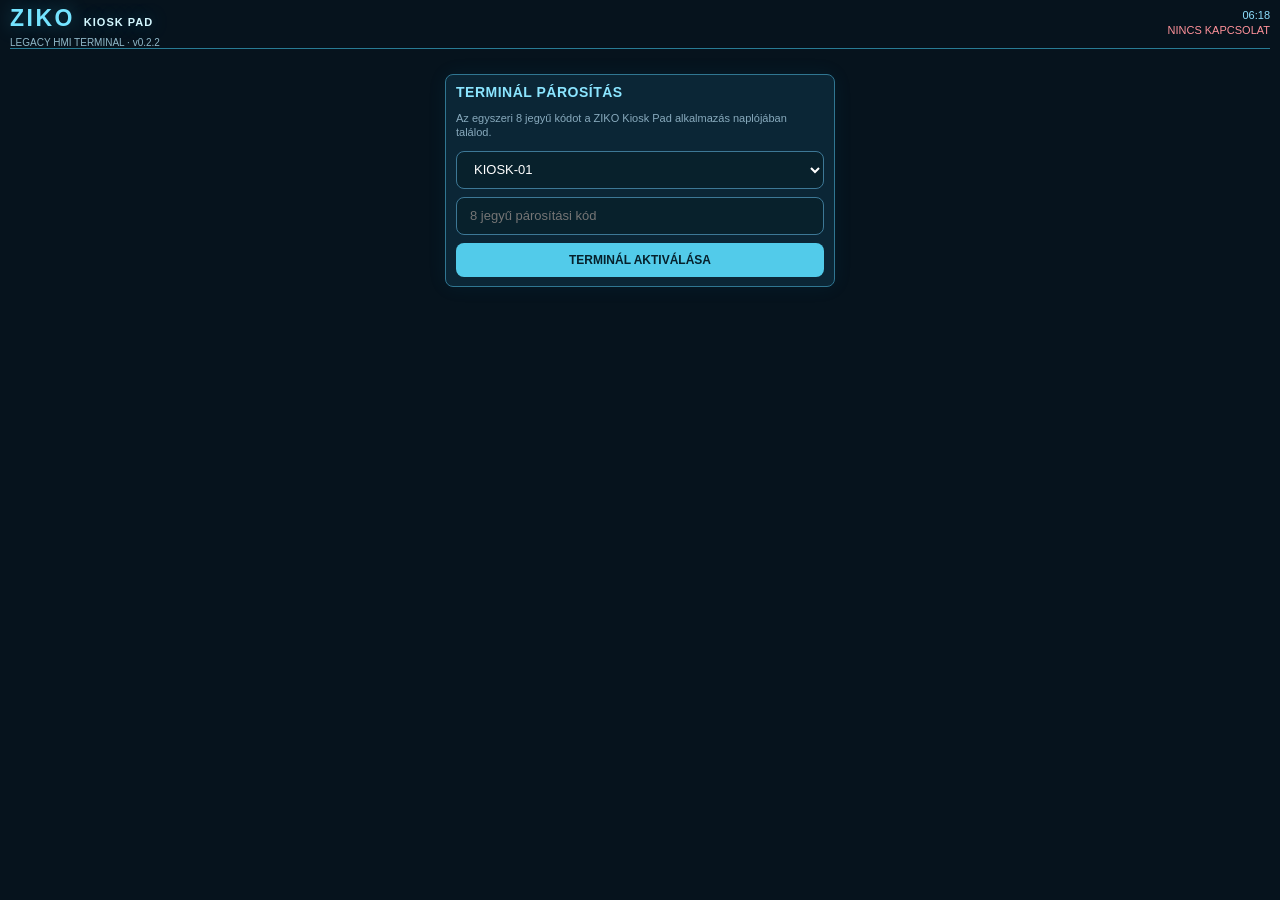
==== commit 0d472de8: "fix(kiosk): hide redundant KIOSK-01 quick panel on entrance screen" ====
--- a/ziko_kiosk_pad/index.html
+++ b/ziko_kiosk_pad/index.html
@@ -120,8 +120,14 @@
 #message{top:41px;height:16px}
 .nav{height:48px!important;padding:4px 5px!important}.nav button{height:39px!important}
 }
+
+/* KIOSK-01: the combined Access block is the only home container. */
+#home.entry-only #entryPanel{width:100%!important;margin-right:0!important;display:block!important}
+#home.entry-only #quickPanel{display:none!important}
+#home.entry-only .entry-row .card{width:24.1%!important;margin-right:.7%!important}
+@media(max-width:560px){#home.entry-only .entry-row .card{width:32.1%!important}}
 </style></head><body>
-<div class="app" id="appShell"><div class="top"><div class="status"><span id="clock">--:--</span><div id="connection" class="orange">KAPCSOLÓDÁS...</div></div><div class="brand">ZIKO <span>KIOSK PAD</span></div><div class="sub"><span id="padName">LEGACY HMI TERMINAL</span> · v0.2.1</div></div>
+<div class="app" id="appShell"><div class="top"><div class="status"><span id="clock">--:--</span><div id="connection" class="orange">KAPCSOLÓDÁS...</div></div><div class="brand">ZIKO <span>KIOSK PAD</span></div><div class="sub"><span id="padName">LEGACY HMI TERMINAL</span> · v0.2.2</div></div>
 <div id="message" role="status"></div>
 <div id="pair" class="pair panel hidden"><h2>TERMINÁL PÁROSÍTÁS</h2><p class="muted">Az egyszeri 8 jegyű kódot a ZIKO Kiosk Pad alkalmazás naplójában találod.</p><form id="pairForm"><select id="pad" aria-label="Terminal"><option>KIOSK-01</option><option>KIOSK-02</option><option>KIOSK-03</option><option>KIOSK-04</option></select><input id="code" type="tel" pattern="[0-9]*" maxlength="8" placeholder="8 jegyű párosítási kód" autocomplete="off" required><button class="primary" type="submit">TERMINÁL AKTIVÁLÁSA</button></form></div>
 <div id="main" class="hidden"><section id="home">
@@ -134,7 +140,7 @@
 <p class="unlock-title">NYITÁS · BALRÓL JOBBRA</p>
 <div id="slideTrack" class="slide-track" role="group" aria-label="Ajtónyitás csúsztatással"><div class="slide-fill" id="slideFill"></div><div class="slide-knob" id="slideKnob" tabindex="0" role="button" aria-label="Húzd jobbra a nyitáshoz">&#187;</div><div class="slide-label">HÚZD JOBBRA A NYITÁSHOZ</div></div>
 <p id="slideInfo" class="slide-info">Védett nyitási kapcsolat előkészítés alatt: tényleges nyitás még tiltva.</p></div></div>
-<div class="panel quick-panel"><span class="profiletag">LEGACY HMI</span><h2 id="homeTitle">KIOSK-01 · BEJÁRAT</h2><p class="profilehint" id="homeHint">Személyre szabott gyorsvezérlők</p><div id="homeQuick">Betöltés...</div></div>
+<div class="panel quick-panel" id="quickPanel"><span class="profiletag">LEGACY HMI</span><h2 id="homeTitle">KIOSK-01 · BEJÁRAT</h2><p class="profilehint" id="homeHint">Személyre szabott gyorsvezérlők</p><div id="homeQuick">Betöltés...</div></div>
 </section>
 <section id="lights" class="hidden"><div class="panel"><h2>HÁZIKÓ · VILÁGÍTÁS</h2><div id="lightCards">Állapotok betöltése...</div><p class="muted">Az állapotok automatikusan frissülnek. A két gomb csak a kijelölt lámpát kapcsolja.</p></div></section>
 <section id="media" class="hidden"><div class="panel"><h2>ZIKO MEDIA</h2><div id="mediaCards">Állapotok betöltése...</div></div></section>
@@ -143,7 +149,7 @@
 <div class="nav hidden" id="nav"><button type="button" class="active" data-page="home">BEJARAT</button><button type="button" data-page="lights">FÉNYEK</button><button type="button" data-page="media">MEDIA</button><button type="button" data-page="system">RENDSZER</button></div>
 <script>
 (function(){'use strict';var active='home',paired=false,busy=false,currentPad='KIOSK-01',online=false,refreshing=false;function E(id){return document.getElementById(id);}function text(el,s){el.textContent=String(s);}function node(t,c){var el=document.createElement(t);if(c)el.className=c;return el;}function clear(el){while(el.firstChild)el.removeChild(el.firstChild);}function show(el,yes){el.className=el.className.replace(/\s*hidden/g,'')+(yes?'':' hidden');}function message(s){text(E('message'),s||'');}function request(method,path,data,cb){var x=new XMLHttpRequest();x.open(method,path,true);x.timeout=9000;x.setRequestHeader('X-ZIKO-Request','1');if(data)x.setRequestHeader('Content-Type','application/json');x.onreadystatechange=function(){if(x.readyState!==4)return;var o={};try{o=JSON.parse(x.responseText);}catch(ex){}cb(x.status>=200&&x.status<300,o,x.status);};x.ontimeout=function(){cb(false,{error:'Idotullepes'},0);};x.onerror=function(){cb(false,{error:'Kapcsolati hiba'},0);};x.send(data?JSON.stringify(data):null);}function conn(ok){online=!!ok;text(E('connection'),ok?'HAZIKO ONLINE':'NINCS KAPCSOLAT');E('connection').className=ok?'green':'red';text(E('sysConn'),ok?'online':'offline');var bs=E('main').getElementsByTagName('button');for(var i=0;i<bs.length;i++){if(bs[i].getAttribute('data-command')==='1')bs[i].disabled=!online;}}function go(name){var names=['home','lights','media','system'];if(names.indexOf(name)<0)name='home';active=name;for(var i=0;i<names.length;i++)show(E(names[i]),names[i]===name);var nav=E('nav').getElementsByTagName('button');for(var j=0;j<nav.length;j++)nav[j].className=nav[j].getAttribute('data-page')===name?'active':'';try{localStorage.setItem('ziko.tab.'+currentPad,name);}catch(e){}setTimeout(fitPage,0);}function stateTag(state,type){var t=node('span','tag'),s=state;if(state==='unavailable'||state==='unknown'||!state){s='NINCS ADAT';t.className+=' unknown';}else if(type==='contact'){s=state==='on'?'NYITVA':'ZÁRVA';if(state==='on')t.className+=' open';else t.className+=' on';}else if(type==='light'){s=state==='on'?'BEKAPCSOLVA':'KIKAPCSOLVA';if(state==='on')t.className+=' on';}else if(type==='lock'){s=state==='locked'?'ZÁRVA':state==='unlocked'?'NYITVA':'ISMERETLEN';if(state==='locked')t.className+=' on';if(state==='unlocked')t.className+=' open';}text(t,s);return t;}function command(id,action){if(!online){message('A Házikó offline.');return;}if(busy)return;busy=true;message('Parancs küldése...');request('POST','/api/command',{id:id,action:action},function(ok,o){busy=false;if(!ok){message(o.error||'Parancshiba');conn(false);}else{message('Parancs elküldve');setTimeout(refresh,900);}});}function addBtn(parent,label,id,action,selected){var b=node('button',selected?'sel':'');b.type='button';b.setAttribute('data-command','1');b.disabled=!online;text(b,label);b.onclick=function(){command(id,action);};parent.appendChild(b);}function cards(container,items,type){var target=E(container);clear(target);if(!items||!items.length){text(target,'Nincs adat');return;}for(var i=0;i<items.length;i++){var o=items[i],c=node('div','card'),n=node('span','name');text(n,o.label);c.appendChild(n);c.appendChild(stateTag(o.state,type));if(type==='light'){var ctr=node('div','ctrl');addBtn(ctr,'BE',o.id,'on',o.state==='on');addBtn(ctr,'KI',o.id,'off',o.state==='off');c.appendChild(ctr);}if(type==='media'){var controls=node('div','ctrl');addBtn(controls,'▶ / ❚❚',o.id,'play_pause',false);addBtn(controls,'−',o.id,'volume_down',false);addBtn(controls,'+',o.id,'volume_up',false);c.appendChild(controls);}target.appendChild(c);}}
-function profileSetup(){var ps={'KIOSK-01':{name:'BEJÁRAT',hint:'Előszoba · fények · nyílászárók',ids:['light.awox_eglo_zm_rgb_tw','light.led_izzo_wifi_2','light.furdoszoba_furdoszoba_lampa_hb_1_kapcsolo']},'KIOSK-02':{name:'NAGYSZOBA',hint:'Nagyszoba · fények · TV',ids:['light.led_izzo_wifi','light.nagyszoba_osszes_feny','media_player.nagyszoba_nagyszoba_tv']},'KIOSK-03':{name:'KONYHA',hint:'Konyha · nappali',ids:['light.awox_eglo_zm_rgb_tw','light.led_izzo_wifi_2']},'KIOSK-04':{name:'MÉDIA',hint:'TV · média',ids:['media_player.nagyszoba_nagyszoba_tv','light.nagyszoba_osszes_feny']}};var p=ps[currentPad]||ps['KIOSK-01'];text(E('homeTitle'),currentPad+' · '+p.name);text(E('homeHint'),p.hint);show(E('entryPanel'),currentPad==='KIOSK-01');E('home').className=currentPad==='KIOSK-01'?'':'no-entry';return p;}
+function profileSetup(){var ps={'KIOSK-01':{name:'BEJÁRAT',hint:'Előszoba · fények · nyílászárók',ids:['light.awox_eglo_zm_rgb_tw','light.led_izzo_wifi_2','light.furdoszoba_furdoszoba_lampa_hb_1_kapcsolo']},'KIOSK-02':{name:'NAGYSZOBA',hint:'Nagyszoba · fények · TV',ids:['light.led_izzo_wifi','light.nagyszoba_osszes_feny','media_player.nagyszoba_nagyszoba_tv']},'KIOSK-03':{name:'KONYHA',hint:'Konyha · nappali',ids:['light.awox_eglo_zm_rgb_tw','light.led_izzo_wifi_2']},'KIOSK-04':{name:'MÉDIA',hint:'TV · média',ids:['media_player.nagyszoba_nagyszoba_tv','light.nagyszoba_osszes_feny']}};var p=ps[currentPad]||ps['KIOSK-01'];text(E('homeTitle'),currentPad+' · '+p.name);text(E('homeHint'),p.hint);show(E('entryPanel'),currentPad==='KIOSK-01');show(E('quickPanel'),currentPad!=='KIOSK-01');E('home').className=currentPad==='KIOSK-01'?'entry-only':'no-entry';return p;}
 function quick(items){var p=profileSetup(),target=E('homeQuick'),all=(items.lights||[]).concat(items.media||[]);clear(target);for(var i=0;i<p.ids.length;i++){var o=null;for(var j=0;j<all.length;j++)if(all[j].id===p.ids[i]){o=all[j];break;}if(!o)continue;var typ=o.id.indexOf('media_player.')===0?'media':'light',card=node('div','card'),title=node('span','name'),ctrl=node('div','ctrl');text(title,o.label);card.appendChild(title);card.appendChild(stateTag(o.state,typ));if(typ==='light'){addBtn(ctrl,'BE',o.id,'on',o.state==='on');addBtn(ctrl,'KI',o.id,'off',o.state==='off');}else{addBtn(ctrl,'▶ / ❚❚',o.id,'play_pause',false);addBtn(ctrl,'−',o.id,'volume_down',false);addBtn(ctrl,'+',o.id,'volume_up',false);}card.appendChild(ctrl);target.appendChild(card);}if(!target.firstChild)text(target,'Nincs elérhető eszköz.');}
 function entry(items){var c=items.contacts||[],doors=[],windows=[],opened=0,missing=0;for(var i=0;i<c.length;i++){var v=c[i];if(v.state==='on')opened++;if(v.state==='unavailable'||v.state==='unknown')missing++;if(v.id==='binary_sensor.ewelink_snzb_04p_contact'||v.id==='binary_sensor.ewelink_snzb_04p_contact_2'||v.id==='binary_sensor.door_sensor_ajto')doors.push(v);else windows.push(v);}cards('entryDoors',doors,'contact');cards('entryWindows',windows,'contact');cards('entryLocks',items.locks,'lock');text(E('entrySummary'),opened?'NYITOTT NYÍLÁSZÁRÓ: '+opened:missing?'NINCS NYITOTT ÉRZÉKELŐ · '+missing+' NINCS ADAT':'MINDEN NYÍLÁSZÁRÓ ZÁRVA');E('entrySummary').className='entry-summary '+(opened||missing?'orange':'green');}
 function savedPage(){var t='home';try{t=localStorage.getItem('ziko.tab.'+currentPad)||'home';}catch(e){}return t;}
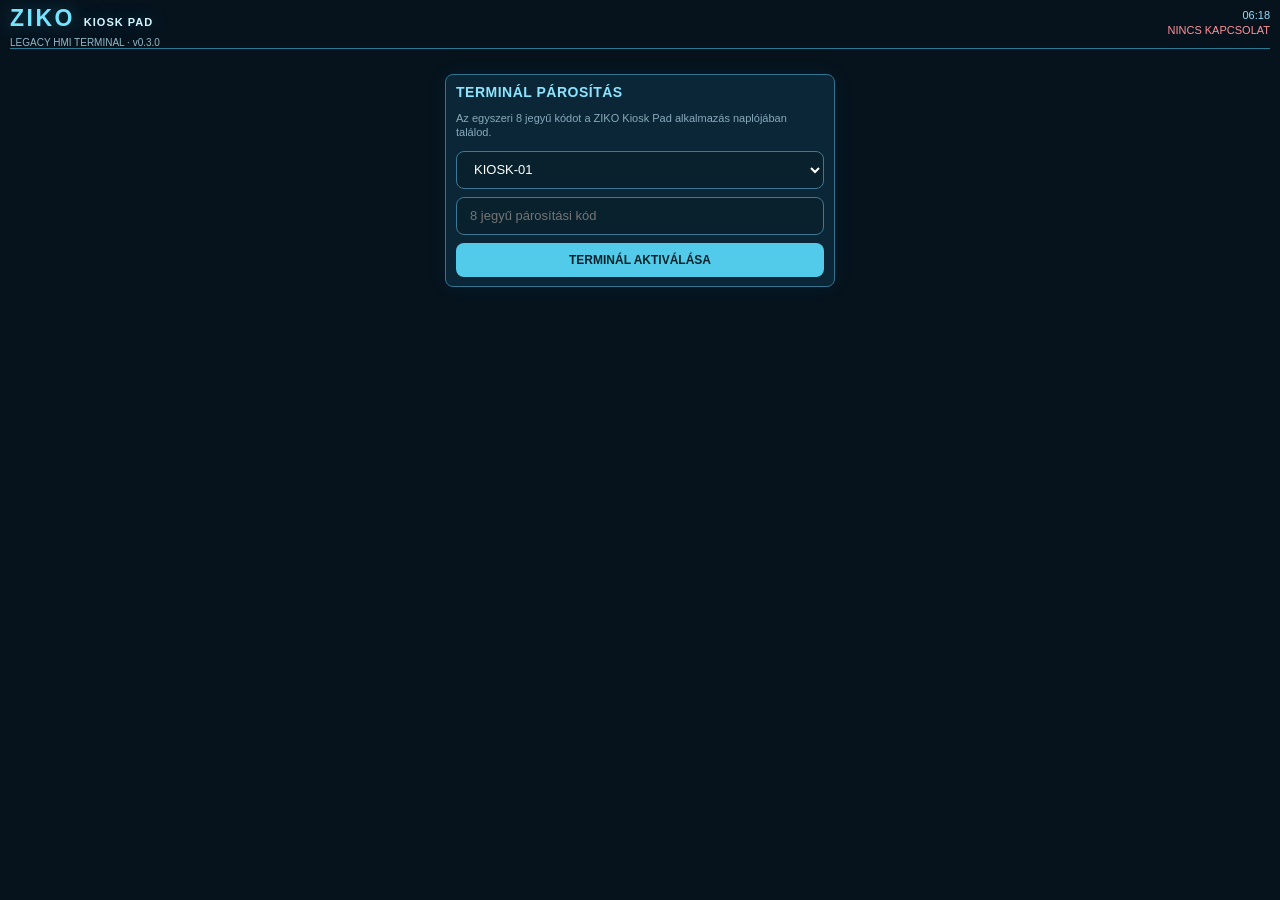
==== commit fb0ce1bd: "feat(kiosk): secure TLS HMI unlock prep ziko_kiosk_pad/index.html" ====
--- a/ziko_kiosk_pad/index.html
+++ b/ziko_kiosk_pad/index.html
@@ -127,7 +127,7 @@
 #home.entry-only .entry-row .card{width:24.1%!important;margin-right:.7%!important}
 @media(max-width:560px){#home.entry-only .entry-row .card{width:32.1%!important}}
 </style></head><body>
-<div class="app" id="appShell"><div class="top"><div class="status"><span id="clock">--:--</span><div id="connection" class="orange">KAPCSOLÓDÁS...</div></div><div class="brand">ZIKO <span>KIOSK PAD</span></div><div class="sub"><span id="padName">LEGACY HMI TERMINAL</span> · v0.2.2</div></div>
+<div class="app" id="appShell"><div class="top"><div class="status"><span id="clock">--:--</span><div id="connection" class="orange">KAPCSOLÓDÁS...</div></div><div class="brand">ZIKO <span>KIOSK PAD</span></div><div class="sub"><span id="padName">LEGACY HMI TERMINAL</span> · v0.3.0</div></div>
 <div id="message" role="status"></div>
 <div id="pair" class="pair panel hidden"><h2>TERMINÁL PÁROSÍTÁS</h2><p class="muted">Az egyszeri 8 jegyű kódot a ZIKO Kiosk Pad alkalmazás naplójában találod.</p><form id="pairForm"><select id="pad" aria-label="Terminal"><option>KIOSK-01</option><option>KIOSK-02</option><option>KIOSK-03</option><option>KIOSK-04</option></select><input id="code" type="tel" pattern="[0-9]*" maxlength="8" placeholder="8 jegyű párosítási kód" autocomplete="off" required><button class="primary" type="submit">TERMINÁL AKTIVÁLÁSA</button></form></div>
 <div id="main" class="hidden"><section id="home">
@@ -139,12 +139,12 @@
 <div class="entry-row entry-lock"><h3>BEJÁRATI AJTÓ ZÁRJA</h3><div id="entryLocks">Betöltés...</div>
 <p class="unlock-title">NYITÁS · BALRÓL JOBBRA</p>
 <div id="slideTrack" class="slide-track" role="group" aria-label="Ajtónyitás csúsztatással"><div class="slide-fill" id="slideFill"></div><div class="slide-knob" id="slideKnob" tabindex="0" role="button" aria-label="Húzd jobbra a nyitáshoz">&#187;</div><div class="slide-label">HÚZD JOBBRA A NYITÁSHOZ</div></div>
-<p id="slideInfo" class="slide-info">Védett nyitási kapcsolat előkészítés alatt: tényleges nyitás még tiltva.</p></div></div>
+<p id="slideInfo" class="slide-info">Zárnyitás: HTTPS + külön PIN (8–12 számjegy).</p></div></div>
 <div class="panel quick-panel" id="quickPanel"><span class="profiletag">LEGACY HMI</span><h2 id="homeTitle">KIOSK-01 · BEJÁRAT</h2><p class="profilehint" id="homeHint">Személyre szabott gyorsvezérlők</p><div id="homeQuick">Betöltés...</div></div>
 </section>
 <section id="lights" class="hidden"><div class="panel"><h2>HÁZIKÓ · VILÁGÍTÁS</h2><div id="lightCards">Állapotok betöltése...</div><p class="muted">Az állapotok automatikusan frissülnek. A két gomb csak a kijelölt lámpát kapcsolja.</p></div></section>
 <section id="media" class="hidden"><div class="panel"><h2>ZIKO MEDIA</h2><div id="mediaCards">Állapotok betöltése...</div></div></section>
-<section id="system" class="hidden"><div class="panel"><h2>RENDSZER</h2><p>Kapcsolat: <strong id="sysConn">ellenorzes...</strong></p><p>Terminal: <strong id="sysPad">--</strong></p><p>Utolsó frissítés: <strong id="sysTime">--</strong></p><p class="warning">Az iPad nem tárol Home Assistant API-tokent. A fali terminálon csak az engedélyezett funkciók érhetők el.</p><button class="primary" id="reload" type="button">FELÜLET ÚJRATÖLTÉSE</button></div></section></div>
+<section id="system" class="hidden"><div class="panel"><h2>RENDSZER</h2><p>Kapcsolat: <strong id="sysConn">ellenorzes...</strong></p><p>Terminal: <strong id="sysPad">--</strong></p><p>Utolsó frissítés: <strong id="sysTime">--</strong></p><p class="warning">Az iPad nem tárol Home Assistant API-tokent. A fali terminálon csak az engedélyezett funkciók érhetők el.</p><p class="warning">A fizikai zárnyitás kizárólag a <b>https://homeassistant.local:8097</b> HTTPS-oldalról, KIOSK-01-ről és a nyitási PIN megadásával engedélyezett. A HTTP-felületen nem használható.</p><button class="primary" id="reload" type="button">FELÜLET ÚJRATÖLTÉSE</button></div></section></div>
 <div class="foot">ZIKO TECHNOLOGY · HAZIKO HMI BRIDGE</div></div>
 <div class="nav hidden" id="nav"><button type="button" class="active" data-page="home">BEJARAT</button><button type="button" data-page="lights">FÉNYEK</button><button type="button" data-page="media">MEDIA</button><button type="button" data-page="system">RENDSZER</button></div>
 <script>
@@ -159,7 +159,7 @@
 function reset(){drag=false;track.className='slide-track';knob.style.left='4px';fill.style.width='0px';}
 function start(e){if(!paired||!online||currentPad!=='KIOSK-01'){text(info,'Nincs kapcsolat vagy jogosult terminál.');return;}x=point(e);delta=0;drag=true;track.className='slide-track drag';if(e.preventDefault)e.preventDefault();}
 function move(e){if(!drag)return;delta=Math.min(maximum(),Math.max(0,(point(e)-x)/layoutScale));knob.style.left=(4+delta)+'px';fill.style.width=(57+delta)+'px';if(e.preventDefault)e.preventDefault();}
-function stop(e){if(!drag)return;drag=false;track.className='slide-track';if(delta>=maximum()*.88){knob.style.left=(4+maximum())+'px';fill.style.width='100%';text(info,'Nyitási kérés ellenőrzése...');request('POST','/api/unlock',{confirm:'slide'},function(ok,o){text(info,ok?'Nyitási parancs elküldve':o.error||'Nyitás biztonsági okból tiltva.');});setTimeout(reset,950);}else{reset();text(info,'A nyitáshoz húzd végig a sávot.');}if(e&&e.preventDefault)e.preventDefault();}
+function stop(e){if(!drag)return;drag=false;track.className='slide-track';if(delta>=maximum()*.88){knob.style.left=(4+maximum())+'px';fill.style.width='100%';text(info,'Nyitási kérés ellenőrzése...');if(window.location.protocol!=='https:'){text(info,'A zárnyitáshoz nyisd meg a védett HTTPS-felületet (8097)!');}else{var pin=window.prompt('ZIKO ACCESS - nyitasi PIN (8-12 szamjegy):','');if(pin===null){text(info,'Nyitás megszakítva.');}else{request('POST','/api/unlock',{confirm:'slide',pin:pin},function(ok,o){text(info,ok?'NYITVA - az U200 visszaigazolta':o.error||'Nyitási hiba');if(ok)setTimeout(refresh,350);});}}setTimeout(reset,950);}else{reset();text(info,'A nyitáshoz húzd végig a sávot.');}if(e&&e.preventDefault)e.preventDefault();}
 knob.addEventListener('touchstart',start,false);knob.addEventListener('touchmove',move,false);knob.addEventListener('touchend',stop,false);knob.addEventListener('touchcancel',reset,false);knob.addEventListener('mousedown',start,false);document.addEventListener('mousemove',move,false);document.addEventListener('mouseup',stop,false);knob.addEventListener('keydown',function(e){if(e.keyCode===13||e.keyCode===32){text(info,'A nyitási gesztus csak teljes húzással működik.');if(e.preventDefault)e.preventDefault();}},false);}
 function refresh(){if(!paired||refreshing)return;refreshing=true;request('GET','/api/state',null,function(ok,o,status){refreshing=false;conn(ok&&o.ok);if(ok&&o.ok){entry(o.items);quick(o.items);cards('lightCards',o.items.lights,'light');cards('mediaCards',o.items.media,'media');text(E('sysTime'),new Date(o.ts*1000).toLocaleTimeString());message('');fitPage();}else{message(o.error||'A Házikó nem érhető el');if(status===401){paired=false;init();}else{fitPage();}}});}function init(){request('GET','/api/status',null,function(ok,o){paired=!!(ok&&o.paired);show(E('pair'),!paired);show(E('main'),paired);show(E('nav'),paired);if(paired){currentPad=o.pad||'KIOSK-01';text(E('padName'),currentPad);text(E('sysPad'),currentPad);profileSetup();go(savedPage());refresh();}else{conn(false);}});}E('pairForm').onsubmit=function(e){if(e&&e.preventDefault)e.preventDefault();request('POST','/api/pair',{code:E('code').value,pad:E('pad').value},function(ok,o){if(!ok){message(o.error||'Párosítás sikertelen');}else{E('code').value='';message('Terminál párosítva');init();}});return false;};E('reload').onclick=function(){window.location.reload(true);};var buttons=E('nav').getElementsByTagName('button');for(var i=0;i<buttons.length;i++){buttons[i].onclick=function(){go(this.getAttribute('data-page'));};}var layoutScale=1;
 function fitPage(){if(!paired)return;var el=E(active),box=E('main');if(!el||!box)return;el.style.width='100%';el.style.webkitTransform='none';el.style.transform='none';layoutScale=1;var maxH=Math.max(20,box.clientHeight-3),maxW=Math.max(20,box.clientWidth-3),h=el.scrollHeight||el.offsetHeight,w=el.scrollWidth||el.offsetWidth;if(h<1||w<1)return;var s=Math.min(1,maxH/h,maxW/w);if(s<1){s=Math.max(.3,s-.009);layoutScale=s;el.style.webkitTransform='scale('+s+')';el.style.transform='scale('+s+')';}}
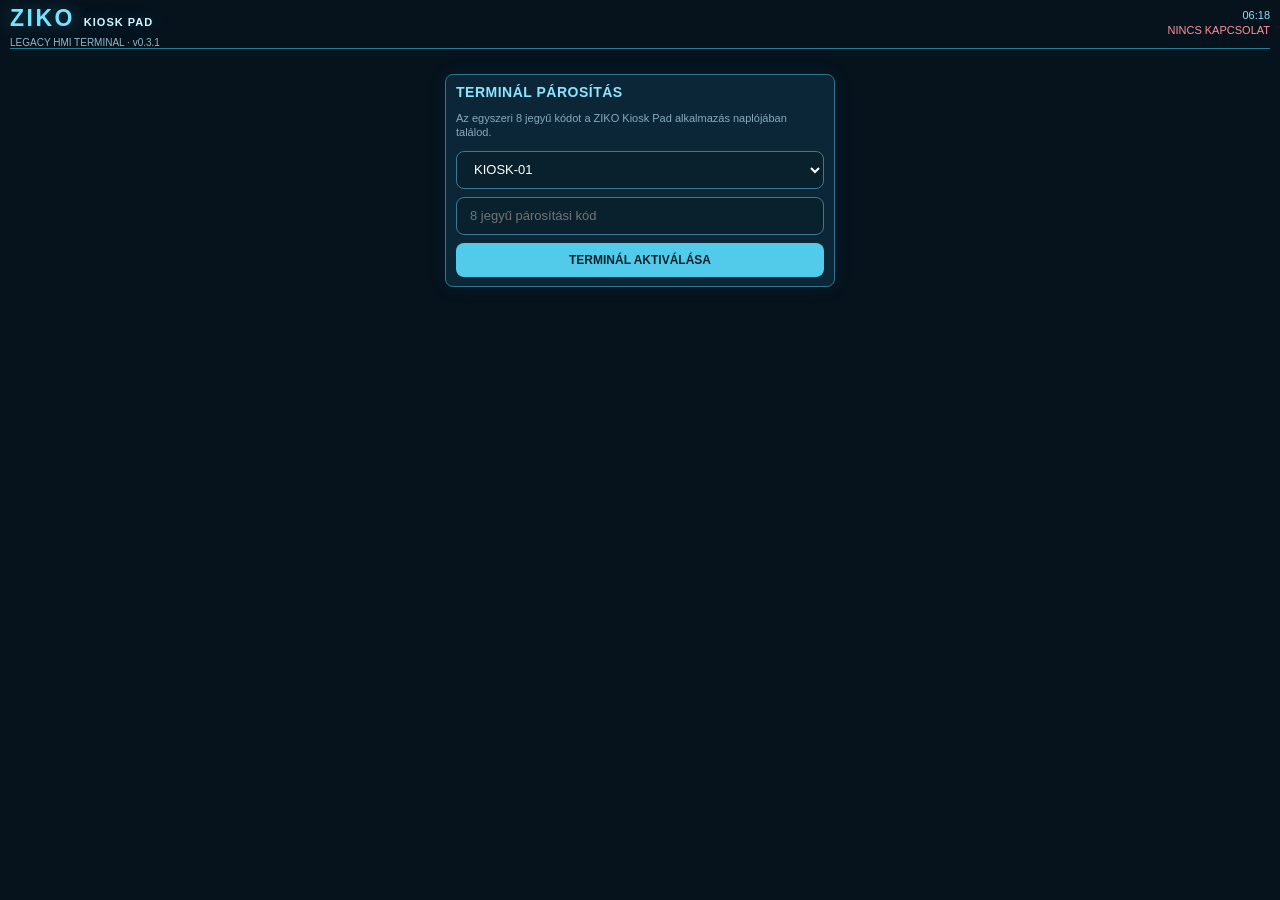
==== commit cb33ac78: "fix(kiosk): match production HTTPS host port mapping ziko_kiosk_pad/index.html" ====
--- a/ziko_kiosk_pad/index.html
+++ b/ziko_kiosk_pad/index.html
@@ -127,7 +127,7 @@
 #home.entry-only .entry-row .card{width:24.1%!important;margin-right:.7%!important}
 @media(max-width:560px){#home.entry-only .entry-row .card{width:32.1%!important}}
 </style></head><body>
-<div class="app" id="appShell"><div class="top"><div class="status"><span id="clock">--:--</span><div id="connection" class="orange">KAPCSOLÓDÁS...</div></div><div class="brand">ZIKO <span>KIOSK PAD</span></div><div class="sub"><span id="padName">LEGACY HMI TERMINAL</span> · v0.3.0</div></div>
+<div class="app" id="appShell"><div class="top"><div class="status"><span id="clock">--:--</span><div id="connection" class="orange">KAPCSOLÓDÁS...</div></div><div class="brand">ZIKO <span>KIOSK PAD</span></div><div class="sub"><span id="padName">LEGACY HMI TERMINAL</span> · v0.3.1</div></div>
 <div id="message" role="status"></div>
 <div id="pair" class="pair panel hidden"><h2>TERMINÁL PÁROSÍTÁS</h2><p class="muted">Az egyszeri 8 jegyű kódot a ZIKO Kiosk Pad alkalmazás naplójában találod.</p><form id="pairForm"><select id="pad" aria-label="Terminal"><option>KIOSK-01</option><option>KIOSK-02</option><option>KIOSK-03</option><option>KIOSK-04</option></select><input id="code" type="tel" pattern="[0-9]*" maxlength="8" placeholder="8 jegyű párosítási kód" autocomplete="off" required><button class="primary" type="submit">TERMINÁL AKTIVÁLÁSA</button></form></div>
 <div id="main" class="hidden"><section id="home">
@@ -144,7 +144,7 @@
 </section>
 <section id="lights" class="hidden"><div class="panel"><h2>HÁZIKÓ · VILÁGÍTÁS</h2><div id="lightCards">Állapotok betöltése...</div><p class="muted">Az állapotok automatikusan frissülnek. A két gomb csak a kijelölt lámpát kapcsolja.</p></div></section>
 <section id="media" class="hidden"><div class="panel"><h2>ZIKO MEDIA</h2><div id="mediaCards">Állapotok betöltése...</div></div></section>
-<section id="system" class="hidden"><div class="panel"><h2>RENDSZER</h2><p>Kapcsolat: <strong id="sysConn">ellenorzes...</strong></p><p>Terminal: <strong id="sysPad">--</strong></p><p>Utolsó frissítés: <strong id="sysTime">--</strong></p><p class="warning">Az iPad nem tárol Home Assistant API-tokent. A fali terminálon csak az engedélyezett funkciók érhetők el.</p><p class="warning">A fizikai zárnyitás kizárólag a <b>https://homeassistant.local:8097</b> HTTPS-oldalról, KIOSK-01-ről és a nyitási PIN megadásával engedélyezett. A HTTP-felületen nem használható.</p><button class="primary" id="reload" type="button">FELÜLET ÚJRATÖLTÉSE</button></div></section></div>
+<section id="system" class="hidden"><div class="panel"><h2>RENDSZER</h2><p>Kapcsolat: <strong id="sysConn">ellenorzes...</strong></p><p>Terminal: <strong id="sysPad">--</strong></p><p>Utolsó frissítés: <strong id="sysTime">--</strong></p><p class="warning">Az iPad nem tárol Home Assistant API-tokent. A fali terminálon csak az engedélyezett funkciók érhetők el.</p><p class="warning">A fizikai zárnyitás kizárólag a <b>https://homeassistant.local:18497</b> HTTPS-oldalról, KIOSK-01-ről és a nyitási PIN megadásával engedélyezett. A HTTP-felületen nem használható.</p><button class="primary" id="reload" type="button">FELÜLET ÚJRATÖLTÉSE</button></div></section></div>
 <div class="foot">ZIKO TECHNOLOGY · HAZIKO HMI BRIDGE</div></div>
 <div class="nav hidden" id="nav"><button type="button" class="active" data-page="home">BEJARAT</button><button type="button" data-page="lights">FÉNYEK</button><button type="button" data-page="media">MEDIA</button><button type="button" data-page="system">RENDSZER</button></div>
 <script>
@@ -159,7 +159,7 @@
 function reset(){drag=false;track.className='slide-track';knob.style.left='4px';fill.style.width='0px';}
 function start(e){if(!paired||!online||currentPad!=='KIOSK-01'){text(info,'Nincs kapcsolat vagy jogosult terminál.');return;}x=point(e);delta=0;drag=true;track.className='slide-track drag';if(e.preventDefault)e.preventDefault();}
 function move(e){if(!drag)return;delta=Math.min(maximum(),Math.max(0,(point(e)-x)/layoutScale));knob.style.left=(4+delta)+'px';fill.style.width=(57+delta)+'px';if(e.preventDefault)e.preventDefault();}
-function stop(e){if(!drag)return;drag=false;track.className='slide-track';if(delta>=maximum()*.88){knob.style.left=(4+maximum())+'px';fill.style.width='100%';text(info,'Nyitási kérés ellenőrzése...');if(window.location.protocol!=='https:'){text(info,'A zárnyitáshoz nyisd meg a védett HTTPS-felületet (8097)!');}else{var pin=window.prompt('ZIKO ACCESS - nyitasi PIN (8-12 szamjegy):','');if(pin===null){text(info,'Nyitás megszakítva.');}else{request('POST','/api/unlock',{confirm:'slide',pin:pin},function(ok,o){text(info,ok?'NYITVA - az U200 visszaigazolta':o.error||'Nyitási hiba');if(ok)setTimeout(refresh,350);});}}setTimeout(reset,950);}else{reset();text(info,'A nyitáshoz húzd végig a sávot.');}if(e&&e.preventDefault)e.preventDefault();}
+function stop(e){if(!drag)return;drag=false;track.className='slide-track';if(delta>=maximum()*.88){knob.style.left=(4+maximum())+'px';fill.style.width='100%';text(info,'Nyitási kérés ellenőrzése...');if(window.location.protocol!=='https:'){text(info,'A zárnyitáshoz nyisd meg a védett HTTPS-felületet (18497)!');}else{var pin=window.prompt('ZIKO ACCESS - nyitasi PIN (8-12 szamjegy):','');if(pin===null){text(info,'Nyitás megszakítva.');}else{request('POST','/api/unlock',{confirm:'slide',pin:pin},function(ok,o){text(info,ok?'NYITVA - az U200 visszaigazolta':o.error||'Nyitási hiba');if(ok)setTimeout(refresh,350);});}}setTimeout(reset,950);}else{reset();text(info,'A nyitáshoz húzd végig a sávot.');}if(e&&e.preventDefault)e.preventDefault();}
 knob.addEventListener('touchstart',start,false);knob.addEventListener('touchmove',move,false);knob.addEventListener('touchend',stop,false);knob.addEventListener('touchcancel',reset,false);knob.addEventListener('mousedown',start,false);document.addEventListener('mousemove',move,false);document.addEventListener('mouseup',stop,false);knob.addEventListener('keydown',function(e){if(e.keyCode===13||e.keyCode===32){text(info,'A nyitási gesztus csak teljes húzással működik.');if(e.preventDefault)e.preventDefault();}},false);}
 function refresh(){if(!paired||refreshing)return;refreshing=true;request('GET','/api/state',null,function(ok,o,status){refreshing=false;conn(ok&&o.ok);if(ok&&o.ok){entry(o.items);quick(o.items);cards('lightCards',o.items.lights,'light');cards('mediaCards',o.items.media,'media');text(E('sysTime'),new Date(o.ts*1000).toLocaleTimeString());message('');fitPage();}else{message(o.error||'A Házikó nem érhető el');if(status===401){paired=false;init();}else{fitPage();}}});}function init(){request('GET','/api/status',null,function(ok,o){paired=!!(ok&&o.paired);show(E('pair'),!paired);show(E('main'),paired);show(E('nav'),paired);if(paired){currentPad=o.pad||'KIOSK-01';text(E('padName'),currentPad);text(E('sysPad'),currentPad);profileSetup();go(savedPage());refresh();}else{conn(false);}});}E('pairForm').onsubmit=function(e){if(e&&e.preventDefault)e.preventDefault();request('POST','/api/pair',{code:E('code').value,pad:E('pad').value},function(ok,o){if(!ok){message(o.error||'Párosítás sikertelen');}else{E('code').value='';message('Terminál párosítva');init();}});return false;};E('reload').onclick=function(){window.location.reload(true);};var buttons=E('nav').getElementsByTagName('button');for(var i=0;i<buttons.length;i++){buttons[i].onclick=function(){go(this.getAttribute('data-page'));};}var layoutScale=1;
 function fitPage(){if(!paired)return;var el=E(active),box=E('main');if(!el||!box)return;el.style.width='100%';el.style.webkitTransform='none';el.style.transform='none';layoutScale=1;var maxH=Math.max(20,box.clientHeight-3),maxW=Math.max(20,box.clientWidth-3),h=el.scrollHeight||el.offsetHeight,w=el.scrollWidth||el.offsetWidth;if(h<1||w<1)return;var s=Math.min(1,maxH/h,maxW/w);if(s<1){s=Math.max(.3,s-.009);layoutScale=s;el.style.webkitTransform='scale('+s+')';el.style.transform='scale('+s+')';}}
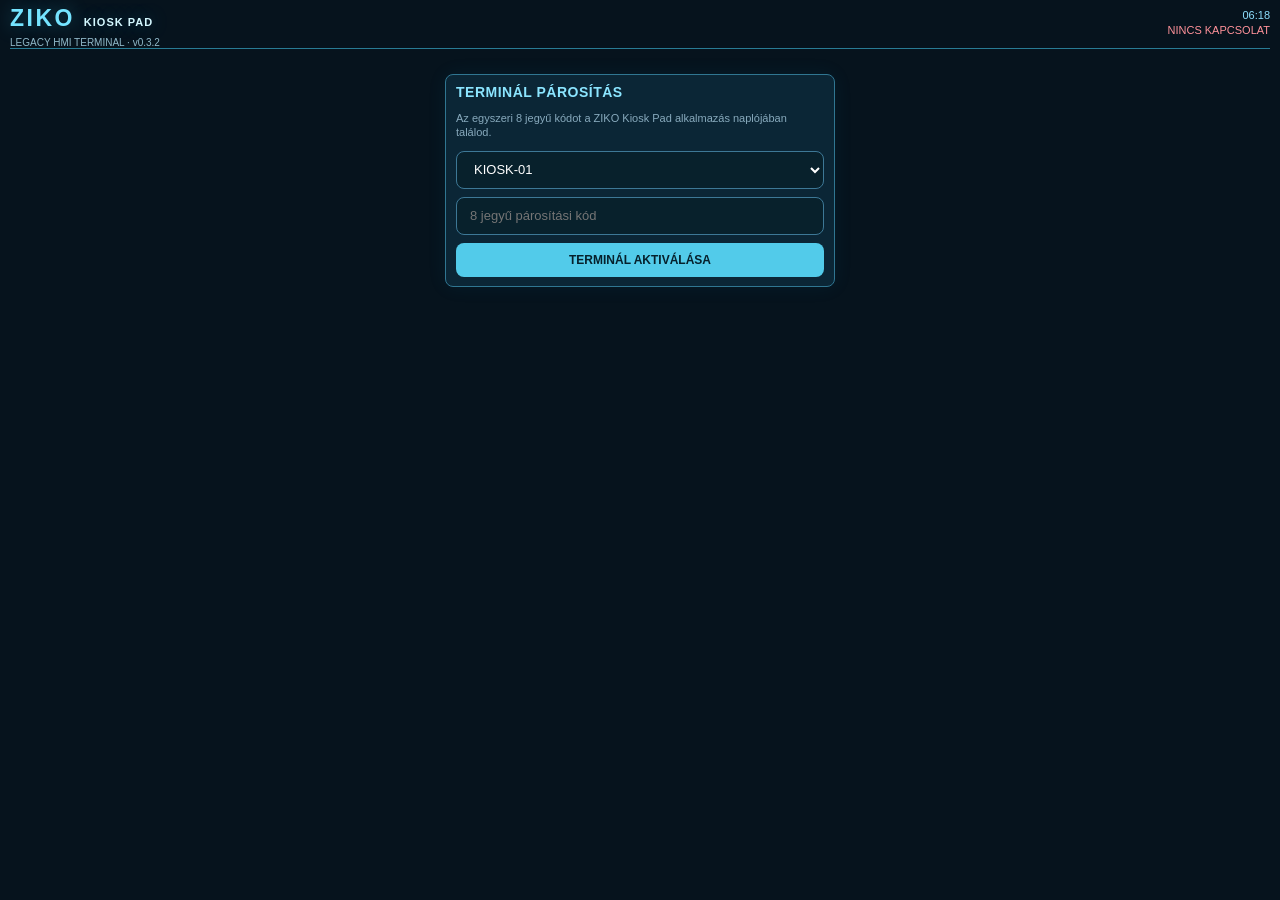
==== commit 577cb738: "feat(kiosk): enable optional PIN-free secure swipe for entry terminal" ====
--- a/ziko_kiosk_pad/index.html
+++ b/ziko_kiosk_pad/index.html
@@ -127,7 +127,7 @@
 #home.entry-only .entry-row .card{width:24.1%!important;margin-right:.7%!important}
 @media(max-width:560px){#home.entry-only .entry-row .card{width:32.1%!important}}
 </style></head><body>
-<div class="app" id="appShell"><div class="top"><div class="status"><span id="clock">--:--</span><div id="connection" class="orange">KAPCSOLÓDÁS...</div></div><div class="brand">ZIKO <span>KIOSK PAD</span></div><div class="sub"><span id="padName">LEGACY HMI TERMINAL</span> · v0.3.1</div></div>
+<div class="app" id="appShell"><div class="top"><div class="status"><span id="clock">--:--</span><div id="connection" class="orange">KAPCSOLÓDÁS...</div></div><div class="brand">ZIKO <span>KIOSK PAD</span></div><div class="sub"><span id="padName">LEGACY HMI TERMINAL</span> · v0.3.2</div></div>
 <div id="message" role="status"></div>
 <div id="pair" class="pair panel hidden"><h2>TERMINÁL PÁROSÍTÁS</h2><p class="muted">Az egyszeri 8 jegyű kódot a ZIKO Kiosk Pad alkalmazás naplójában találod.</p><form id="pairForm"><select id="pad" aria-label="Terminal"><option>KIOSK-01</option><option>KIOSK-02</option><option>KIOSK-03</option><option>KIOSK-04</option></select><input id="code" type="tel" pattern="[0-9]*" maxlength="8" placeholder="8 jegyű párosítási kód" autocomplete="off" required><button class="primary" type="submit">TERMINÁL AKTIVÁLÁSA</button></form></div>
 <div id="main" class="hidden"><section id="home">
@@ -139,12 +139,12 @@
 <div class="entry-row entry-lock"><h3>BEJÁRATI AJTÓ ZÁRJA</h3><div id="entryLocks">Betöltés...</div>
 <p class="unlock-title">NYITÁS · BALRÓL JOBBRA</p>
 <div id="slideTrack" class="slide-track" role="group" aria-label="Ajtónyitás csúsztatással"><div class="slide-fill" id="slideFill"></div><div class="slide-knob" id="slideKnob" tabindex="0" role="button" aria-label="Húzd jobbra a nyitáshoz">&#187;</div><div class="slide-label">HÚZD JOBBRA A NYITÁSHOZ</div></div>
-<p id="slideInfo" class="slide-info">Zárnyitás: HTTPS + külön PIN (8–12 számjegy).</p></div></div>
+<p id="slideInfo" class="slide-info">Zárnyitás: húzd végig balról jobbra.</p></div></div>
 <div class="panel quick-panel" id="quickPanel"><span class="profiletag">LEGACY HMI</span><h2 id="homeTitle">KIOSK-01 · BEJÁRAT</h2><p class="profilehint" id="homeHint">Személyre szabott gyorsvezérlők</p><div id="homeQuick">Betöltés...</div></div>
 </section>
 <section id="lights" class="hidden"><div class="panel"><h2>HÁZIKÓ · VILÁGÍTÁS</h2><div id="lightCards">Állapotok betöltése...</div><p class="muted">Az állapotok automatikusan frissülnek. A két gomb csak a kijelölt lámpát kapcsolja.</p></div></section>
 <section id="media" class="hidden"><div class="panel"><h2>ZIKO MEDIA</h2><div id="mediaCards">Állapotok betöltése...</div></div></section>
-<section id="system" class="hidden"><div class="panel"><h2>RENDSZER</h2><p>Kapcsolat: <strong id="sysConn">ellenorzes...</strong></p><p>Terminal: <strong id="sysPad">--</strong></p><p>Utolsó frissítés: <strong id="sysTime">--</strong></p><p class="warning">Az iPad nem tárol Home Assistant API-tokent. A fali terminálon csak az engedélyezett funkciók érhetők el.</p><p class="warning">A fizikai zárnyitás kizárólag a <b>https://homeassistant.local:18497</b> HTTPS-oldalról, KIOSK-01-ről és a nyitási PIN megadásával engedélyezett. A HTTP-felületen nem használható.</p><button class="primary" id="reload" type="button">FELÜLET ÚJRATÖLTÉSE</button></div></section></div>
+<section id="system" class="hidden"><div class="panel"><h2>RENDSZER</h2><p>Kapcsolat: <strong id="sysConn">ellenorzes...</strong></p><p>Terminal: <strong id="sysPad">--</strong></p><p>Utolsó frissítés: <strong id="sysTime">--</strong></p><p class="warning">Az iPad nem tárol Home Assistant API-tokent. A fali terminálon csak az engedélyezett funkciók érhetők el.</p><p class="warning">A fizikai zárnyitás kizárólag a <b>https://homeassistant.local:18497</b> HTTPS-oldalról, a párosított KIOSK-01-ről engedélyezett. Teljes húzás szükséges. A HTTP-felületen nem használható.</p><button class="primary" id="reload" type="button">FELÜLET ÚJRATÖLTÉSE</button></div></section></div>
 <div class="foot">ZIKO TECHNOLOGY · HAZIKO HMI BRIDGE</div></div>
 <div class="nav hidden" id="nav"><button type="button" class="active" data-page="home">BEJARAT</button><button type="button" data-page="lights">FÉNYEK</button><button type="button" data-page="media">MEDIA</button><button type="button" data-page="system">RENDSZER</button></div>
 <script>
@@ -159,7 +159,7 @@
 function reset(){drag=false;track.className='slide-track';knob.style.left='4px';fill.style.width='0px';}
 function start(e){if(!paired||!online||currentPad!=='KIOSK-01'){text(info,'Nincs kapcsolat vagy jogosult terminál.');return;}x=point(e);delta=0;drag=true;track.className='slide-track drag';if(e.preventDefault)e.preventDefault();}
 function move(e){if(!drag)return;delta=Math.min(maximum(),Math.max(0,(point(e)-x)/layoutScale));knob.style.left=(4+delta)+'px';fill.style.width=(57+delta)+'px';if(e.preventDefault)e.preventDefault();}
-function stop(e){if(!drag)return;drag=false;track.className='slide-track';if(delta>=maximum()*.88){knob.style.left=(4+maximum())+'px';fill.style.width='100%';text(info,'Nyitási kérés ellenőrzése...');if(window.location.protocol!=='https:'){text(info,'A zárnyitáshoz nyisd meg a védett HTTPS-felületet (18497)!');}else{var pin=window.prompt('ZIKO ACCESS - nyitasi PIN (8-12 szamjegy):','');if(pin===null){text(info,'Nyitás megszakítva.');}else{request('POST','/api/unlock',{confirm:'slide',pin:pin},function(ok,o){text(info,ok?'NYITVA - az U200 visszaigazolta':o.error||'Nyitási hiba');if(ok)setTimeout(refresh,350);});}}setTimeout(reset,950);}else{reset();text(info,'A nyitáshoz húzd végig a sávot.');}if(e&&e.preventDefault)e.preventDefault();}
+function stop(e){if(!drag)return;drag=false;track.className='slide-track';if(delta>=maximum()*.94){knob.style.left=(4+maximum())+'px';fill.style.width='100%';text(info,'Nyitási kérés ellenőrzése...');if(window.location.protocol!=='https:'){text(info,'A zárnyitáshoz nyisd meg a védett HTTPS-felületet (18497)!');}else{request('POST','/api/unlock',{confirm:'slide'},function(ok,o){text(info,ok?'NYITVA - az U200 visszaigazolta':o.error||'Nyitási hiba');if(ok)setTimeout(refresh,350);});}setTimeout(reset,950);}else{reset();text(info,'A nyitáshoz húzd végig a sávot.');}if(e&&e.preventDefault)e.preventDefault();}
 knob.addEventListener('touchstart',start,false);knob.addEventListener('touchmove',move,false);knob.addEventListener('touchend',stop,false);knob.addEventListener('touchcancel',reset,false);knob.addEventListener('mousedown',start,false);document.addEventListener('mousemove',move,false);document.addEventListener('mouseup',stop,false);knob.addEventListener('keydown',function(e){if(e.keyCode===13||e.keyCode===32){text(info,'A nyitási gesztus csak teljes húzással működik.');if(e.preventDefault)e.preventDefault();}},false);}
 function refresh(){if(!paired||refreshing)return;refreshing=true;request('GET','/api/state',null,function(ok,o,status){refreshing=false;conn(ok&&o.ok);if(ok&&o.ok){entry(o.items);quick(o.items);cards('lightCards',o.items.lights,'light');cards('mediaCards',o.items.media,'media');text(E('sysTime'),new Date(o.ts*1000).toLocaleTimeString());message('');fitPage();}else{message(o.error||'A Házikó nem érhető el');if(status===401){paired=false;init();}else{fitPage();}}});}function init(){request('GET','/api/status',null,function(ok,o){paired=!!(ok&&o.paired);show(E('pair'),!paired);show(E('main'),paired);show(E('nav'),paired);if(paired){currentPad=o.pad||'KIOSK-01';text(E('padName'),currentPad);text(E('sysPad'),currentPad);profileSetup();go(savedPage());refresh();}else{conn(false);}});}E('pairForm').onsubmit=function(e){if(e&&e.preventDefault)e.preventDefault();request('POST','/api/pair',{code:E('code').value,pad:E('pad').value},function(ok,o){if(!ok){message(o.error||'Párosítás sikertelen');}else{E('code').value='';message('Terminál párosítva');init();}});return false;};E('reload').onclick=function(){window.location.reload(true);};var buttons=E('nav').getElementsByTagName('button');for(var i=0;i<buttons.length;i++){buttons[i].onclick=function(){go(this.getAttribute('data-page'));};}var layoutScale=1;
 function fitPage(){if(!paired)return;var el=E(active),box=E('main');if(!el||!box)return;el.style.width='100%';el.style.webkitTransform='none';el.style.transform='none';layoutScale=1;var maxH=Math.max(20,box.clientHeight-3),maxW=Math.max(20,box.clientWidth-3),h=el.scrollHeight||el.offsetHeight,w=el.scrollWidth||el.offsetWidth;if(h<1||w<1)return;var s=Math.min(1,maxH/h,maxW/w);if(s<1){s=Math.max(.3,s-.009);layoutScale=s;el.style.webkitTransform='scale('+s+')';el.style.transform='scale('+s+')';}}
